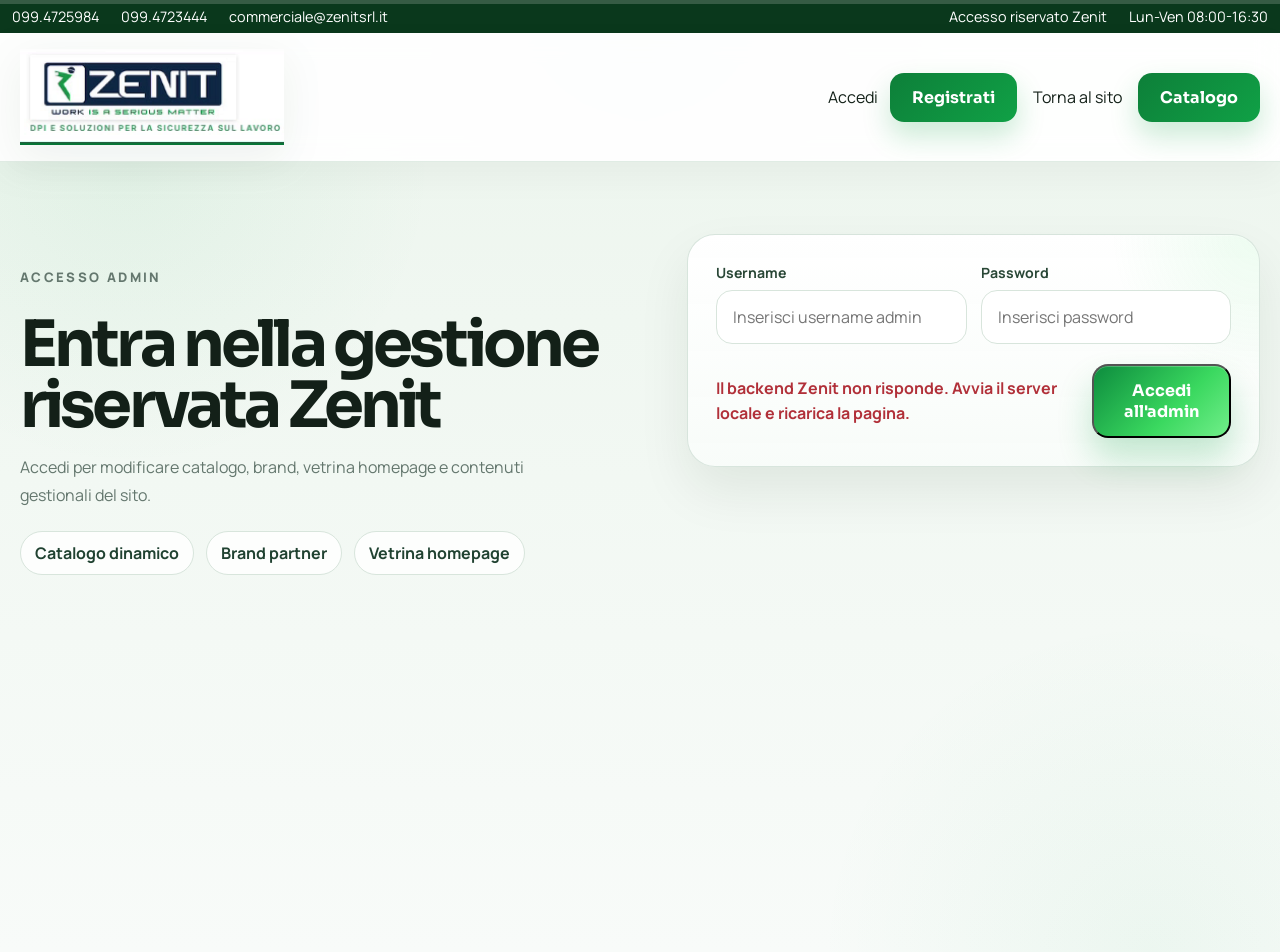
==== admin-login.html @ 6a994229 "Revert "Migliora esperienza mobile e responsive su smartphone"" ====
<!DOCTYPE html>
<html lang="it">
  <head>
    <meta charset="UTF-8" />
    <meta name="viewport" content="width=device-width, initial-scale=1.0" />
    <title>Accesso Admin | Zenit Srl</title>
    <meta
      name="description"
      content="Area di accesso admin Zenit Srl per la gestione di catalogo, brand e vetrina homepage."
    />
    <link rel="preconnect" href="https://fonts.googleapis.com" />
    <link rel="preconnect" href="https://fonts.gstatic.com" crossorigin />
    <link
      href="https://fonts.googleapis.com/css2?family=Manrope:wght@400;500;600;700;800&family=Sora:wght@500;600;700;800&display=swap"
      rel="stylesheet"
    />
    <link rel="stylesheet" href="styles.css?v=20260417-adminfix" />
  </head>
  <body data-page="admin-login">
    <div class="scroll-progress" aria-hidden="true">
      <span id="scroll-progress-bar"></span>
    </div>

    <div class="top-strip">
      <div class="top-strip__inner">
        <div class="top-strip__group">
          <span>099.4725984</span>
          <span>099.4723444</span>
          <span>commerciale@zenitsrl.it</span>
        </div>
        <div class="top-strip__group">
          <span>Accesso riservato Zenit</span>
          <span>Lun-Ven 08:00-16:30</span>
        </div>
      </div>
    </div>

    <header class="main-header">
      <div class="container header-row">
        <a class="logo-block" href="index.html#top" aria-label="Zenit Srl">
          <img class="logo-image" src="zenit-logo-crop.png" alt="Logo Zenit Srl" />
        </a>

        <div class="header-cta">
          <div class="user-session" id="user-session"></div>
          <a href="index.html">Torna al sito</a>
          <a class="register-button" href="catalogo.html">Catalogo</a>
        </div>
      </div>
    </header>

    <main class="admin-login-page">
      <section class="admin-login-page__hero reveal admin-login-panel" id="admin-login">
        <div class="container admin-login-page__inner">
          <div class="admin-login-page__copy">
            <p class="section-kicker">Accesso admin</p>
            <h1>Entra nella gestione riservata Zenit</h1>
            <p>
              Accedi per modificare catalogo, brand, vetrina homepage e contenuti gestionali del sito.
            </p>
            <div class="admin-login-page__badges">
              <span>Catalogo dinamico</span>
              <span>Brand partner</span>
              <span>Vetrina homepage</span>
            </div>
          </div>

          <div class="admin-login-card admin-login-card--page">
            <form class="admin-login-form" id="admin-login-form" autocomplete="off">
              <div class="form-field">
                <label for="admin-username">Username</label>
                <input
                  id="admin-username"
                  name="username"
                  type="text"
                  required
                  placeholder="Inserisci username admin"
                  autocomplete="off"
                  autocapitalize="none"
                  autocorrect="off"
                  spellcheck="false"
                />
              </div>
              <div class="form-field">
                <label for="admin-password">Password</label>
                <input
                  id="admin-password"
                  name="password"
                  type="password"
                  required
                  placeholder="Inserisci password"
                  autocomplete="new-password"
                />
              </div>
              <div class="admin-login-form__footer">
                <p id="admin-login-message">Inserisci le credenziali admin per aprire la dashboard riservata di catalogo, brand e vetrina.</p>
                <button class="primary-button" type="submit">Accedi all'admin</button>
              </div>
            </form>
          </div>
        </div>
      </section>

      <section class="admin-protected" id="admin-protected" hidden>
        <div class="container">
          <div class="section-head section-head--admin">
            <div>
              <p class="section-kicker">Admin</p>
              <h2>Dashboard gestione catalogo</h2>
              <p>Da qui puoi aggiungere prodotti, brand partner e monitorare gli ordini del sito Zenit.</p>
            </div>
            <button class="ghost-button" id="admin-logout" type="button">Esci</button>
          </div>

          <div class="admin-grid">
            <div class="admin-column">
              <form class="admin-form" id="admin-form">
                <div class="form-field">
                  <label for="admin-name">Nome prodotto</label>
                  <input id="admin-name" name="name" type="text" required placeholder="Imbracatura anticaduta X-Pro" />
                </div>
                <div class="form-field">
                  <label for="admin-category">Categoria</label>
                  <input id="admin-category" name="category" type="text" required placeholder="Anticaduta" />
                </div>
                <div class="form-field">
                  <label for="admin-brand">Brand</label>
                  <input id="admin-brand" name="brand" type="text" required placeholder="IRUDEK" />
                </div>
                <div class="form-field">
                  <label for="admin-subtitle">Sottotitolo</label>
                  <input id="admin-subtitle" name="subtitle" type="text" placeholder="Imbracatura professionale" />
                </div>
                <div class="form-field">
                  <label for="admin-price">Prezzo (&euro;)</label>
                  <input id="admin-price" name="price" type="number" min="0" step="0.01" required placeholder="129" />
                </div>
                <div class="form-field">
                  <label for="admin-tags">Tag</label>
                  <input id="admin-tags" name="tags" type="text" placeholder="EN 361, TOP, ATEX" />
                </div>
                <div class="form-field full-span">
                  <label for="admin-description">Descrizione</label>
                  <textarea id="admin-description" name="description" placeholder="Caratteristiche, certificazioni, note tecniche"></textarea>
                </div>
                <div class="form-field full-span">
                  <label for="admin-image">URL immagine</label>
                  <input id="admin-image" name="image" type="url" placeholder="https://..." />
                </div>
                <div class="form-field full-span">
                  <label for="admin-image-file">Oppure carica immagine</label>
                  <input id="admin-image-file" name="imageFile" type="file" accept="image/*" />
                </div>
                <label class="admin-checkbox full-span" for="admin-showcase">
                  <input id="admin-showcase" name="showcase" type="checkbox" checked />
                  <span>Mostra questo prodotto nella vetrina della homepage</span>
                </label>
                <div class="admin-form__footer full-span">
                  <p>I prodotti vengono salvati nel database del sito e restano disponibili anche dopo il riavvio.</p>
                  <button class="primary-button" type="submit">Aggiungi prodotto</button>
                </div>
              </form>

              <div class="admin-list-card">
                <div class="admin-list-card__head">
                  <h3>Prodotti inseriti</h3>
                  <span id="admin-product-count">0 prodotti</span>
                </div>
                <div class="admin-product-list" id="admin-product-list"></div>
              </div>
            </div>

            <div class="admin-column">
              <form class="admin-form admin-form--brand" id="brand-form">
                <div class="form-field">
                  <label for="brand-name">Nome brand</label>
                  <input id="brand-name" name="brandName" type="text" required placeholder="IRUDEK" />
                </div>
                <div class="form-field">
                  <label for="brand-label">Descrizione breve</label>
                  <input id="brand-label" name="brandLabel" type="text" placeholder="Anticaduta professionale" />
                </div>
                <div class="form-field full-span">
                  <label for="brand-website">Sito ufficiale brand</label>
                  <input id="brand-website" name="brandWebsite" type="url" placeholder="https://www.brand.com" />
                </div>
                <div class="form-field full-span">
                  <label for="brand-notes">Note conoscitive per Carlo 2.0</label>
                  <textarea
                    id="brand-notes"
                    name="brandNotes"
                    placeholder="Inserisci qui informazioni importanti: specializzazione, categorie forti, certificazioni, settori serviti..."
                  ></textarea>
                </div>
                <div class="form-field full-span">
                  <label for="brand-logo">URL logo brand</label>
                  <input id="brand-logo" name="brandLogo" type="url" placeholder="https://..." />
                </div>
                <div class="form-field full-span">
                  <label for="brand-logo-file">Oppure carica logo brand</label>
                  <input id="brand-logo-file" name="brandLogoFile" type="file" accept="image/*" />
                </div>
                <div class="admin-form__footer full-span">
                  <p>I brand aggiunti qui scorrono nella fascia partner del sito e arricchiscono la conoscenza di Carlo 2.0.</p>
                  <button class="primary-button" type="submit">Aggiungi brand</button>
                </div>
              </form>

              <div class="admin-list-card">
                <div class="admin-list-card__head">
                  <h3>Brand inseriti</h3>
                  <span id="brand-count">0 brand</span>
                </div>
                <div class="admin-brand-list" id="admin-brand-list"></div>
              </div>
            </div>
          </div>

          <div class="admin-orders-panel reveal">
            <div class="admin-list-card">
              <div class="admin-list-card__head">
                <h3>Ordini registrati</h3>
                <span id="admin-orders-count">0 ordini</span>
              </div>
              <div class="admin-orders-list" id="admin-orders-list"></div>
            </div>
          </div>
        </div>
      </section>
    </main>

    <div class="backdrop" id="backdrop" hidden></div>
    <script src="app.js?v=20260417-adminfix"></script>
  </body>
</html>
---- styles.css ----
:root {
  --green-900: #062813;
  --green-800: #0a381c;
  --green-700: #0d7f39;
  --green-600: #10a146;
  --green-500: #4be36b;
  --text: #132018;
  --muted: #7e8c84;
  --line: #dce7df;
  --bg: #f6f8f6;
  --panel: #ffffff;
  --shadow: 0 18px 42px rgba(8, 40, 19, 0.08);
  --container: 1250px;
  --radius-xl: 34px;
  --radius-lg: 24px;
  --radius-md: 18px;
}

*,
*::before,
*::after {
  box-sizing: border-box;
}

html {
  scroll-behavior: smooth;
}

body {
  margin: 0;
  font-family: "Manrope", sans-serif;
  color: var(--text);
  background:
    radial-gradient(circle at top center, rgba(14, 161, 70, 0.05), transparent 28%),
    #f7f8f7;
  overflow-x: hidden;
}

h1,
h2,
h3,
h4,
.nav-trigger,
.register-button,
.primary-button,
.secondary-button,
.outline-button {
  font-family: "Sora", sans-serif;
}

a {
  text-decoration: none;
  color: inherit;
}

button,
input,
textarea {
  font: inherit;
}

img {
  max-width: 100%;
  display: block;
}

.container {
  width: min(calc(100% - 40px), var(--container));
  margin: 0 auto;
}

.top-strip {
  background: var(--green-800);
  color: #fff;
  font-size: 0.9rem;
}

.top-strip__inner,
.top-strip__group,
.header-row,
.header-cta,
.catalog-nav__inner,
.hero-actions,
.cert-pill-row,
.stats-band__inner,
.section-head,
.filters,
.quote-benefits,
.quote-panel__inner,
.quote-form__footer,
.footer-grid,
.cart-drawer__header,
.cart-summary {
  display: flex;
  align-items: center;
}

.top-strip__inner {
  justify-content: space-between;
  width: min(calc(100% - 24px), 100%);
  margin: 0 auto;
  padding: 7px 0;
}

.top-strip__group {
  gap: 22px;
  flex-wrap: wrap;
}

.main-header {
  position: sticky;
  top: 0;
  z-index: 20;
  background: rgba(255, 255, 255, 0.96);
  backdrop-filter: blur(12px);
  border-bottom: 1px solid #eef3ef;
  transition:
    background 220ms ease,
    box-shadow 220ms ease,
    border-color 220ms ease,
    transform 220ms ease;
}

.main-header.is-condensed {
  background: rgba(255, 255, 255, 0.9);
  border-bottom-color: rgba(211, 225, 216, 0.92);
  box-shadow: 0 20px 46px rgba(3, 28, 12, 0.08);
}

.header-row {
  justify-content: space-between;
  gap: 24px;
  padding: 14px 0;
}

.logo-block {
  min-width: 250px;
  display: flex;
  align-items: center;
}

.logo-image {
  width: 250px;
  height: auto;
  object-fit: contain;
  filter: drop-shadow(0 10px 18px rgba(6, 40, 19, 0.08));
}

.search-shell {
  flex: 1;
  display: flex;
  align-items: center;
  gap: 12px;
  min-width: 240px;
  padding: 0 16px;
  height: 56px;
  border: 1px solid #dfe9e2;
  border-radius: 18px;
  background: #fff;
  box-shadow: 0 10px 22px rgba(0, 0, 0, 0.045);
  transition:
    border-color 180ms ease,
    box-shadow 180ms ease,
    transform 180ms ease;
}

.search-shell:focus-within {
  border-color: rgba(16, 161, 70, 0.34);
  box-shadow:
    0 14px 28px rgba(0, 0, 0, 0.06),
    0 0 0 4px rgba(16, 161, 70, 0.08);
  transform: translateY(-1px);
}

.search-shell input {
  width: 100%;
  border: 0;
  outline: 0;
  background: transparent;
}

.search-icon {
  color: #8da294;
  font-size: 1.35rem;
}

.header-cta {
  gap: 16px;
}

.user-session {
  display: flex;
  align-items: center;
  gap: 12px;
  flex-wrap: wrap;
}

.user-session__badge {
  display: inline-flex;
  align-items: center;
  padding: 10px 14px;
  border-radius: 999px;
  background: #eef6ef;
  color: #18432d;
  font-weight: 700;
  line-height: 1;
}

.icon-cart {
  position: relative;
  border: 0;
  background: transparent;
  cursor: pointer;
  font-size: 1.4rem;
}

.icon-cart span {
  position: absolute;
  top: -8px;
  right: -12px;
  min-width: 22px;
  padding: 2px 6px;
  border-radius: 999px;
  background: var(--green-700);
  color: #fff;
  font-size: 0.72rem;
}

.register-button,
.primary-button,
.secondary-button,
.outline-button {
  display: inline-flex;
  align-items: center;
  justify-content: center;
  border-radius: 14px;
  padding: 14px 22px;
  font-weight: 700;
  transition:
    transform 180ms ease,
    box-shadow 180ms ease,
    background 180ms ease;
}

.register-button,
.primary-button {
  background: linear-gradient(135deg, var(--green-700), var(--green-600));
  color: #fff;
  box-shadow: 0 14px 28px rgba(16, 161, 70, 0.22);
}

.register-button:hover,
.primary-button:hover,
.outline-button:hover,
.secondary-button:hover {
  transform: translateY(-2px);
}

.secondary-button,
.outline-button {
  border: 1px solid rgba(255, 255, 255, 0.28);
  color: #fff;
  background: transparent;
}

.outline-button {
  color: var(--green-700);
  border-color: var(--green-700);
  background: #fff;
}

.large {
  padding-inline: 46px;
}

.catalog-nav {
  background:
    linear-gradient(90deg, rgba(10, 127, 57, 0.96), rgba(11, 154, 67, 0.94)),
    var(--green-700);
  color: #fff;
  position: relative;
  z-index: 18;
  box-shadow: inset 0 1px 0 rgba(255, 255, 255, 0.08);
}

.catalog-nav::before {
  content: "";
  position: absolute;
  inset: 0;
  background:
    linear-gradient(90deg, transparent, rgba(255, 255, 255, 0.08), transparent);
  opacity: 0.75;
  pointer-events: none;
}

.catalog-nav__inner {
  gap: 28px;
  justify-content: flex-start;
  overflow: visible;
  white-space: nowrap;
  padding: 14px 0;
  font-weight: 700;
  position: relative;
}

.nav-item {
  position: relative;
  display: flex;
  align-items: center;
  padding: 4px 0;
}

.nav-trigger {
  border: 0;
  background: transparent;
  color: #fff;
  font: inherit;
  font-weight: 700;
  cursor: pointer;
  padding: 10px 0;
  display: inline-flex;
  align-items: center;
  gap: 8px;
  transition:
    color 180ms ease,
    transform 180ms ease,
    text-shadow 180ms ease;
}

.nav-item:hover .nav-trigger,
.nav-item.is-open .nav-trigger {
  color: #dfffe7;
  transform: translateY(-1px);
  text-shadow: 0 0 18px rgba(190, 255, 209, 0.24);
}

.nav-trigger::after {
  content: "▾";
  font-size: 0.78rem;
  opacity: 0.7;
}

.nav-trigger--link::after,
.nav-item--simple .nav-trigger::after {
  display: none;
}

.nav-dropdown {
  position: absolute;
  top: calc(100% + 18px);
  left: 0;
  min-width: 430px;
  padding: 18px;
  border: 1px solid rgba(209, 228, 215, 0.9);
  border-radius: 24px;
  background: rgba(255, 255, 255, 0.98);
  box-shadow:
    0 24px 60px rgba(7, 31, 16, 0.16),
    0 0 0 1px rgba(255, 255, 255, 0.6) inset;
  backdrop-filter: blur(18px);
  opacity: 0;
  visibility: hidden;
  transform: translateY(12px) scale(0.98);
  transform-origin: top left;
  transition:
    opacity 220ms ease,
    transform 220ms ease,
    visibility 220ms ease;
  white-space: normal;
  pointer-events: none;
}

.nav-item:hover .nav-dropdown,
.nav-item.is-open .nav-dropdown {
  opacity: 1;
  visibility: visible;
  transform: translateY(0) scale(1);
  pointer-events: auto;
}

.nav-dropdown__grid {
  display: grid;
  grid-template-columns: repeat(2, minmax(0, 1fr));
  gap: 16px;
}

.nav-dropdown__grid--wide {
  grid-template-columns: repeat(3, minmax(0, 1fr));
}

.nav-dropdown article {
  padding: 14px;
  border: 1px solid #e2ece5;
  border-radius: 18px;
  background: linear-gradient(180deg, #ffffff, #f7fbf8);
  transition:
    transform 180ms ease,
    box-shadow 180ms ease,
    border-color 180ms ease;
}

.nav-dropdown article:hover {
  transform: translateY(-4px);
  border-color: rgba(13, 127, 57, 0.22);
  box-shadow: 0 18px 32px rgba(6, 40, 19, 0.08);
}

.nav-dropdown span {
  display: inline-block;
  margin-bottom: 10px;
  color: #0d7f39;
  text-transform: uppercase;
  letter-spacing: 0.14em;
  font-size: 0.72rem;
  font-weight: 800;
}

.nav-dropdown a {
  display: block;
  padding: 9px 0;
  color: #1f3829;
  font-weight: 600;
  transition: transform 180ms ease, color 180ms ease;
}

.nav-dropdown a:hover {
  transform: translateX(4px);
  color: #0d7f39;
}

.hero {
  position: relative;
  overflow: hidden;
  --pointer-x: 50%;
  --pointer-y: 35%;
  background:
    linear-gradient(90deg, rgba(4, 22, 10, 0.9), rgba(4, 22, 10, 0.52)),
    url("https://static.wixstatic.com/media/84c0c7_44b4b62ca17f4fc0bf977a86465bf1f2~mv2.jpg/v1/fill/w_1899,h_780,al_c,q_85,enc_avif,quality_auto/84c0c7_44b4b62ca17f4fc0bf977a86465bf1f2~mv2.jpg")
      center/cover;
  color: #fff;
}

.hero::before {
  content: "";
  position: absolute;
  inset: 0;
  background:
    radial-gradient(circle at var(--pointer-x) var(--pointer-y), rgba(89, 255, 145, 0.22), transparent 22%),
    linear-gradient(120deg, rgba(255, 255, 255, 0.05), transparent 28%, rgba(255, 255, 255, 0.02) 42%, transparent 55%);
  mix-blend-mode: screen;
  pointer-events: none;
}

.hero::after {
  animation: ambientPulse 10s ease-in-out infinite;
}

.hero::after,
.dark-story::after,
.sectors::after {
  content: "";
  position: absolute;
  inset: auto -10% -35% auto;
  width: 420px;
  height: 420px;
  border-radius: 50%;
  background: radial-gradient(circle, rgba(75, 227, 107, 0.18), transparent 62%);
  pointer-events: none;
}

.hero__inner {
  min-height: 700px;
  display: grid;
  grid-template-columns: 1.1fr 0.9fr;
  gap: 40px;
  align-items: center;
  position: relative;
  z-index: 1;
}

.pill,
.section-kicker {
  display: inline-flex;
  align-items: center;
  gap: 10px;
  color: #74ef8f;
  text-transform: uppercase;
  letter-spacing: 0.18em;
  font-size: 0.82rem;
  font-weight: 800;
}

.pill {
  padding: 10px 18px;
  border: 1px solid rgba(102, 255, 153, 0.4);
  border-radius: 999px;
  background: rgba(17, 128, 52, 0.22);
}

.hero-copy h1,
.dark-story__copy h2,
.section-head h2,
.sectors-head h2,
.quote-panel h2,
.cart-drawer h2 {
  margin: 18px 0 0;
  line-height: 0.95;
  font-size: clamp(2.7rem, 6vw, 5.4rem);
  font-weight: 800;
}

.hero-copy h1 span,
.dark-story__copy h2 span {
  color: var(--green-500);
}

.hero-copy p,
.dark-story__copy p,
.sectors-head p,
.site-footer p {
  color: rgba(255, 255, 255, 0.76);
  max-width: 62ch;
  line-height: 1.8;
}

.hero-actions {
  gap: 14px;
  margin-top: 28px;
}

.cert-pill-row {
  gap: 10px;
  flex-wrap: wrap;
  margin-top: 34px;
}

.cert-pill-row span {
  padding: 10px 14px;
  border-radius: 999px;
  border: 1px solid rgba(255, 255, 255, 0.16);
  background: rgba(255, 255, 255, 0.08);
  font-size: 0.84rem;
}

.hero-showcase {
  display: flex;
  flex-direction: column;
  align-items: center;
  justify-content: center;
  position: relative;
  min-height: 420px;
  gap: 18px;
}

.hero-orbit {
  display: flex;
  align-items: center;
  justify-content: center;
  flex-wrap: wrap;
  gap: 12px;
  width: min(100%, 430px);
  pointer-events: none;
}

.hero-orbit span {
  padding: 12px 16px;
  border: 1px solid rgba(255, 255, 255, 0.12);
  border-radius: 999px;
  background: rgba(255, 255, 255, 0.08);
  color: rgba(241, 255, 244, 0.92);
  box-shadow:
    inset 0 1px 0 rgba(255, 255, 255, 0.08),
    0 14px 34px rgba(0, 0, 0, 0.16);
  backdrop-filter: blur(14px);
  font-size: 0.84rem;
  font-weight: 700;
  letter-spacing: 0.04em;
}

.hero-orbit span:nth-child(1) {
  animation: orbitFloat 7s ease-in-out infinite;
}

.hero-orbit span:nth-child(2) {
  animation: orbitFloat 8.5s ease-in-out infinite 0.8s;
}

.hero-orbit span:nth-child(3) {
  animation: orbitFloat 7.8s ease-in-out infinite 1.2s;
}

.highlight-card {
  width: min(100%, 360px);
  padding: 18px;
  border-radius: 34px;
  background: rgba(255, 255, 255, 0.94);
  box-shadow: 0 0 80px rgba(61, 255, 126, 0.22);
  animation: floatCard 6.8s ease-in-out infinite;
  transform-style: preserve-3d;
  will-change: transform;
  position: relative;
  overflow: hidden;
  z-index: 1;
}

.highlight-card::before {
  content: "";
  position: absolute;
  inset: -30% auto auto -18%;
  width: 180px;
  height: 180px;
  border-radius: 50%;
  background: radial-gradient(circle, rgba(75, 227, 107, 0.18), transparent 68%);
  pointer-events: none;
}

.highlight-card__placeholder {
  min-height: 360px;
  display: grid;
  place-items: center;
  align-content: center;
  gap: 10px;
  border-radius: 28px;
  background:
    radial-gradient(circle at top, rgba(75, 227, 107, 0.24), transparent 36%),
    linear-gradient(180deg, #f7fbf8, #edf7ef);
  color: #0d7f39;
  position: relative;
  overflow: hidden;
}

.highlight-card__placeholder::after {
  content: "";
  position: absolute;
  inset: -20%;
  background: linear-gradient(115deg, transparent 35%, rgba(255, 255, 255, 0.45) 50%, transparent 65%);
  transform: translateX(-55%) rotate(14deg);
  animation: shineSweep 5.4s ease-in-out infinite;
}

.highlight-card__placeholder strong {
  font-size: 6rem;
  line-height: 1;
}

.highlight-card__placeholder span {
  text-transform: uppercase;
  letter-spacing: 0.18em;
  font-size: 0.76rem;
  font-weight: 800;
  color: #6a8f75;
}

.badge {
  display: inline-block;
  padding: 8px 16px;
  border-radius: 999px;
  background: linear-gradient(135deg, #12ab4c, #4fe06e);
  color: #fff;
  text-transform: uppercase;
  font-size: 0.76rem;
  font-weight: 800;
}

.highlight-card__footer {
  padding-top: 8px;
}

.highlight-card__footer span {
  display: block;
  color: #61b870;
  text-transform: uppercase;
  letter-spacing: 0.18em;
  font-size: 0.74rem;
  font-weight: 800;
}

.highlight-card__footer strong {
  display: block;
  margin-top: 8px;
  color: #183223;
}

.stats-band {
  background: #081f10;
  color: #c6f6d1;
}

.stats-band__inner {
  justify-content: space-between;
  gap: 14px;
  padding: 18px 0;
}

.stats-band__inner article {
  flex: 1;
  padding: 16px 20px;
  border-left: 1px solid rgba(255, 255, 255, 0.08);
}

.stats-band__inner strong,
.dark-story__stats strong {
  display: block;
  font-size: 2.2rem;
  font-weight: 800;
}

.stats-band__inner span,
.dark-story__stats span {
  color: rgba(198, 246, 209, 0.72);
}

.dark-story,
.sectors {
  position: relative;
  overflow: hidden;
  background:
    radial-gradient(circle at right center, rgba(75, 227, 107, 0.08), transparent 22%),
    linear-gradient(180deg, #062813, #041d0d);
  color: #fff;
}

.dark-story::before {
  content: "";
  position: absolute;
  inset: 0;
  background:
    linear-gradient(115deg, rgba(255, 255, 255, 0.02), transparent 36%),
    radial-gradient(circle at 12% 18%, rgba(76, 227, 107, 0.12), transparent 18%),
    radial-gradient(circle at 80% 72%, rgba(76, 227, 107, 0.08), transparent 24%);
  pointer-events: none;
}

.dark-story__inner {
  display: grid;
  grid-template-columns: minmax(0, 0.96fr) minmax(0, 1.04fr);
  gap: 72px;
  padding: 104px 0;
  align-items: start;
}

.dark-story__copy {
  position: relative;
  z-index: 1;
}

.dark-story__copy::after {
  content: "";
  position: absolute;
  top: -26px;
  left: -34px;
  width: 90px;
  height: 90px;
  border-radius: 24px;
  border: 1px solid rgba(125, 243, 159, 0.16);
  background: linear-gradient(180deg, rgba(125, 243, 159, 0.1), rgba(125, 243, 159, 0.02));
  box-shadow: 0 0 46px rgba(75, 227, 107, 0.1);
  filter: blur(1px);
  pointer-events: none;
}

.story-badge {
  display: inline-flex;
  align-items: center;
  padding: 12px 18px;
  margin-top: 18px;
  border: 1px solid rgba(125, 243, 159, 0.24);
  border-radius: 999px;
  background: linear-gradient(180deg, rgba(255, 255, 255, 0.08), rgba(255, 255, 255, 0.03));
  box-shadow:
    inset 0 1px 0 rgba(255, 255, 255, 0.08),
    0 0 30px rgba(75, 227, 107, 0.08);
  color: #bdf6c9;
  letter-spacing: 0.08em;
  text-transform: uppercase;
  font-size: 0.76rem;
  font-weight: 800;
}

.dark-story__copy h2 {
  max-width: 10.5ch;
  text-shadow: 0 12px 38px rgba(0, 0, 0, 0.24);
  font-size: clamp(2.9rem, 4.8vw, 5rem);
  line-height: 0.93;
  letter-spacing: -0.05em;
}

.dark-story__copy p {
  max-width: 28ch;
  font-size: 1.1rem;
  color: rgba(235, 255, 240, 0.82);
  line-height: 1.78;
}

.contact-mini {
  display: grid;
  gap: 12px;
  margin-top: 30px;
  max-width: 560px;
}

.contact-mini span {
  width: fit-content;
  max-width: 100%;
  padding: 15px 18px;
  border: 1px solid rgba(124, 240, 157, 0.14);
  border-radius: 18px;
  background: linear-gradient(180deg, rgba(255, 255, 255, 0.07), rgba(255, 255, 255, 0.03));
  color: rgba(255, 255, 255, 0.82);
  box-shadow: inset 0 1px 0 rgba(255, 255, 255, 0.06);
}

.story-trust-rail {
  display: grid;
  grid-template-columns: repeat(3, minmax(0, 1fr));
  gap: 16px;
  margin-top: 30px;
}

.story-trust-rail article {
  padding: 20px 18px;
  border: 1px solid rgba(124, 240, 157, 0.16);
  border-radius: 20px;
  background: linear-gradient(180deg, rgba(255, 255, 255, 0.08), rgba(255, 255, 255, 0.03));
  box-shadow:
    inset 0 1px 0 rgba(255, 255, 255, 0.06),
    0 18px 34px rgba(0, 0, 0, 0.12);
}

.story-trust-rail strong {
  display: block;
  font-family: "Sora", sans-serif;
  font-size: 1.5rem;
  color: #dffff0;
  letter-spacing: -0.04em;
}

.story-trust-rail span {
  display: block;
  margin-top: 8px;
  color: rgba(232, 249, 236, 0.78);
  font-size: 0.83rem;
  text-transform: uppercase;
  letter-spacing: 0.12em;
  line-height: 1.45;
}

.dark-story__stats {
  position: relative;
  z-index: 1;
  display: grid;
  grid-template-columns: repeat(2, minmax(0, 1fr));
  gap: 18px;
  align-items: stretch;
}

.dark-story__stats article,
.sectors-grid article {
  min-height: 236px;
  padding: 24px;
  border: 1px solid rgba(106, 234, 145, 0.14);
  border-radius: 22px;
  background: linear-gradient(180deg, rgba(255, 255, 255, 0.04), rgba(255, 255, 255, 0.02));
  box-shadow:
    inset 0 0 24px rgba(75, 227, 107, 0.08),
    0 0 24px rgba(75, 227, 107, 0.08);
}

.story-stat-card {
  position: relative;
  display: flex;
  flex-direction: column;
  overflow: hidden;
  isolation: isolate;
  backdrop-filter: blur(10px);
  transition:
    transform 260ms ease,
    box-shadow 260ms ease,
    border-color 260ms ease;
  transform-style: preserve-3d;
  will-change: transform;
}

.story-stat-card::before {
  content: "";
  position: absolute;
  inset: 0;
  background:
    linear-gradient(140deg, rgba(125, 243, 159, 0.16), transparent 28%),
    radial-gradient(circle at top right, rgba(125, 243, 159, 0.14), transparent 22%);
  opacity: 0.8;
  z-index: -1;
}

.story-stat-card::after {
  content: "";
  position: absolute;
  inset: auto -20% -46% auto;
  width: 180px;
  height: 180px;
  border-radius: 50%;
  background: radial-gradient(circle, rgba(75, 227, 107, 0.22), transparent 62%);
  opacity: 0.6;
  z-index: -1;
  transition: transform 320ms ease, opacity 320ms ease;
}

.story-stat-card:nth-child(2)::before {
  background:
    linear-gradient(140deg, rgba(83, 200, 255, 0.14), transparent 28%),
    radial-gradient(circle at top right, rgba(83, 200, 255, 0.12), transparent 22%);
}

.story-stat-card:nth-child(3)::before {
  background:
    linear-gradient(140deg, rgba(255, 193, 88, 0.14), transparent 28%),
    radial-gradient(circle at top right, rgba(255, 193, 88, 0.12), transparent 22%);
}

.story-stat-card:nth-child(4)::before {
  background:
    linear-gradient(140deg, rgba(180, 122, 255, 0.14), transparent 28%),
    radial-gradient(circle at top right, rgba(180, 122, 255, 0.12), transparent 22%);
}

.story-stat-card:hover {
  transform: translateY(-10px) scale(1.02);
  border-color: rgba(125, 243, 159, 0.34);
  box-shadow:
    inset 0 0 24px rgba(75, 227, 107, 0.12),
    0 18px 44px rgba(0, 0, 0, 0.24),
    0 0 34px rgba(75, 227, 107, 0.12);
}

.story-stat-card:hover::after {
  transform: scale(1.18);
  opacity: 0.9;
}

.story-stat-card strong {
  font-size: clamp(3rem, 4vw, 4.2rem);
  line-height: 0.9;
  letter-spacing: -0.04em;
  color: #d9ffe2;
  text-shadow: 0 8px 28px rgba(75, 227, 107, 0.18);
  margin-bottom: 2px;
}

.story-stat-card span {
  display: block;
  margin-top: 10px;
  max-width: 17ch;
  color: rgba(218, 246, 224, 0.78);
  font-size: 0.78rem;
  line-height: 1.45;
  text-transform: uppercase;
  letter-spacing: 0.14em;
  font-weight: 700;
}

.story-stat-card p {
  margin: 12px 0 0;
  max-width: 25ch;
  color: rgba(232, 249, 236, 0.72);
  line-height: 1.6;
  font-size: 0.9rem;
  min-height: 82px;
}

.story-scroll {
  position: relative;
  margin-top: auto;
  margin-inline: -6px;
  padding: 10px 6px 4px;
  overflow: hidden;
  mask-image: linear-gradient(90deg, transparent, #000 10%, #000 90%, transparent);
}

.story-scroll__track {
  display: flex;
  align-items: center;
  gap: 10px;
  width: max-content;
  animation: storyMarquee 20s linear infinite;
}

.story-stat-card--experience .story-scroll__track {
  animation-duration: 19s;
}

.story-stat-card--certs .story-scroll__track {
  animation-duration: 17s;
}

.story-stat-card--sectors .story-scroll__track {
  animation-duration: 21s;
}

.story-stat-card--families .story-scroll__track {
  animation-duration: 18s;
}

.story-scroll em {
  font-style: normal;
  white-space: nowrap;
  padding: 8px 11px;
  border: 1px solid rgba(255, 255, 255, 0.08);
  border-radius: 999px;
  background: rgba(255, 255, 255, 0.06);
  color: rgba(236, 252, 240, 0.86);
  font-size: 0.74rem;
  font-weight: 700;
  letter-spacing: 0.04em;
  box-shadow: inset 0 1px 0 rgba(255, 255, 255, 0.06);
}

.scroll-progress {
  position: fixed;
  top: 0;
  left: 0;
  width: 100%;
  height: 4px;
  z-index: 40;
  background: rgba(255, 255, 255, 0.18);
  pointer-events: none;
}

.scroll-progress span {
  display: block;
  width: 0;
  height: 100%;
  background: linear-gradient(90deg, #3fe268, #98ffba);
  box-shadow: 0 0 18px rgba(75, 227, 107, 0.5);
  transition: width 120ms linear;
}

@keyframes orbitFloat {
  0%,
  100% {
    transform: translateY(0) translateX(0);
  }
  50% {
    transform: translateY(-10px) translateX(4px);
  }
}

@keyframes ambientPulse {
  0%,
  100% {
    transform: scale(1);
    opacity: 1;
  }
  50% {
    transform: scale(1.06);
    opacity: 0.84;
  }
}

.areas,
.featured,
.quote-panel,
.site-footer {
  padding: 86px 0;
}

.areas,
.featured,
.quote-panel {
  background: var(--bg);
}

.section-head {
  justify-content: space-between;
  gap: 24px;
  margin-bottom: 34px;
}

.section-head h2,
.sectors-head h2,
.quote-panel h2 {
  color: #102317;
  font-size: clamp(2.2rem, 5vw, 4rem);
}

.section-head--stacked {
  align-items: start;
}

.section-head p,
.quote-panel__copy p {
  color: #7f8d85;
  line-height: 1.8;
}

.love-grid,
.method-strip {
  padding: 82px 0;
  background:
    radial-gradient(circle at top left, rgba(14, 161, 70, 0.06), transparent 26%),
    linear-gradient(180deg, #f7faf7, #eef6ef);
}

.love-grid__cards,
.method-strip__inner {
  display: grid;
  gap: 18px;
}

.love-grid__cards {
  grid-template-columns: repeat(3, minmax(0, 1fr));
}

.love-card,
.method-strip__inner article {
  position: relative;
  overflow: hidden;
  padding: 28px;
  border: 1px solid #d9e7dd;
  border-radius: 28px;
  background: rgba(255, 255, 255, 0.94);
  box-shadow: var(--shadow);
  transform-style: preserve-3d;
  will-change: transform;
  transition:
    transform 260ms ease,
    box-shadow 260ms ease,
    border-color 260ms ease;
}

.love-card::before,
.method-strip__inner article::before {
  content: "";
  position: absolute;
  inset: auto -14% -32% auto;
  width: 200px;
  height: 200px;
  border-radius: 50%;
  background: radial-gradient(circle, rgba(75, 227, 107, 0.14), transparent 66%);
  pointer-events: none;
}

.love-card span {
  display: inline-flex;
  margin-bottom: 18px;
  font-size: 0.92rem;
  font-weight: 800;
  letter-spacing: 0.14em;
  text-transform: uppercase;
}

.love-card h3,
.method-strip__inner strong {
  margin: 0;
  font-size: 1.5rem;
  line-height: 1.2;
}

.love-card p,
.method-strip__inner p {
  margin: 14px 0 0;
  color: #74837a;
  line-height: 1.8;
}

.love-card--emerald {
  background: linear-gradient(180deg, rgba(13, 127, 57, 0.08), rgba(255, 255, 255, 0.96));
}

.love-card--emerald span {
  color: #0d7f39;
}

.love-card--ice {
  background: linear-gradient(180deg, rgba(65, 148, 255, 0.08), rgba(255, 255, 255, 0.96));
}

.love-card--ice span {
  color: #2f6dc4;
}

.love-card--amber {
  background: linear-gradient(180deg, rgba(220, 148, 25, 0.1), rgba(255, 255, 255, 0.96));
}

.love-card--amber span {
  color: #c97d09;
}

.love-card:hover,
.method-strip__inner article:hover {
  transform: translateY(-8px);
  box-shadow: 0 24px 50px rgba(8, 40, 19, 0.12);
}

.method-strip__inner {
  grid-template-columns: repeat(3, minmax(0, 1fr));
}

.method-strip__inner span {
  display: inline-block;
  margin-bottom: 12px;
  color: #0d7f39;
  text-transform: uppercase;
  letter-spacing: 0.16em;
  font-size: 0.76rem;
  font-weight: 800;
}

.areas-grid,
.product-grid,
.sectors-grid {
  display: grid;
  gap: 18px;
}

.areas-grid {
  grid-template-columns: repeat(4, minmax(0, 1fr));
}

.area-card,
.product-card {
  padding: 22px;
  border: 1px solid var(--line);
  border-radius: 22px;
  background: #fff;
  box-shadow: var(--shadow);
  transition:
    transform 220ms ease,
    box-shadow 220ms ease,
    border-color 220ms ease;
  transform-style: preserve-3d;
  will-change: transform;
}

.area-card:hover,
.product-card:hover {
  transform: translateY(-6px);
  box-shadow: 0 20px 46px rgba(8, 40, 19, 0.12);
  border-color: #bfddc8;
}

.area-card span {
  display: block;
  text-align: right;
  color: #dde4e1;
  font-size: 2rem;
  font-weight: 800;
}

.area-card h3 {
  margin: 10px 0 8px;
  font-size: 1.18rem;
}

.area-card p {
  margin: 0;
  color: #909b95;
  line-height: 1.7;
}

.area-card a {
  display: inline-block;
  margin-top: 18px;
  font-weight: 700;
}

.tone-blue { border-top: 3px solid #2b62b6; }
.tone-purple { border-top: 3px solid #9348ff; }
.tone-green { border-top: 3px solid #1eb15a; }
.tone-amber { border-top: 3px solid #dd9419; }
.tone-slate { border-top: 3px solid #596275; }
.tone-rose { border-top: 3px solid #d43a4e; }
.tone-cyan { border-top: 3px solid #25a6c8; }

.brands-strip {
  padding: 22px 0 34px;
  background: var(--bg);
}

.brands-head {
  margin-bottom: 22px;
}

.brands-marquee {
  position: relative;
  overflow: hidden;
  padding: 6px 0;
}

.brands-marquee::before,
.brands-marquee::after {
  content: "";
  position: absolute;
  top: 0;
  bottom: 0;
  width: 120px;
  z-index: 1;
  pointer-events: none;
}

.brands-marquee::before {
  left: 0;
  background: linear-gradient(90deg, var(--bg), rgba(246, 248, 246, 0));
}

.brands-marquee::after {
  right: 0;
  background: linear-gradient(270deg, var(--bg), rgba(246, 248, 246, 0));
}

.brands-track {
  overflow: hidden;
}

.brands-track__lane {
  display: flex;
  align-items: center;
  gap: 16px;
  width: max-content;
  padding: 0 20px 4px;
  animation: brandsMarquee 30s linear infinite;
}

.brand-chip {
  min-width: 260px;
  padding: 18px 18px;
  border: 1px solid var(--line);
  border-radius: 22px;
  background: rgba(255, 255, 255, 0.98);
  min-height: 110px;
  display: flex;
  align-items: center;
  justify-content: flex-start;
  gap: 16px;
}

.brand-chip__logo {
  width: 92px;
  height: 62px;
  border-radius: 16px;
  background: linear-gradient(180deg, #ffffff, #f3f8f4);
  border: 1px solid #e2ece5;
  display: flex;
  align-items: center;
  justify-content: center;
  padding: 10px;
  flex: 0 0 auto;
}

.brand-chip__logo img {
  width: 100%;
  height: 100%;
  object-fit: contain;
}

.brand-chip__copy {
  display: grid;
  gap: 8px;
}

.brand-chip {
  transition:
    transform 220ms ease,
    box-shadow 220ms ease,
    border-color 220ms ease;
}

.brand-chip:hover {
  transform: translateY(-6px);
  box-shadow: 0 18px 38px rgba(8, 40, 19, 0.12);
  border-color: #c7ddd0;
}

.brand-chip strong {
  font-size: 1.15rem;
  color: #173122;
}

.brand-chip span {
  color: #8c9691;
  font-size: 0.88rem;
  line-height: 1.55;
}

.filters {
  gap: 10px;
  flex-wrap: wrap;
  justify-content: flex-end;
}

.filters button {
  padding: 10px 14px;
  border: 1px solid var(--line);
  border-radius: 999px;
  background: #fff;
  color: #627168;
  cursor: pointer;
}

.filters button.is-active {
  background: var(--green-700);
  color: #fff;
  border-color: var(--green-700);
}

.product-grid {
  grid-template-columns: repeat(4, minmax(0, 1fr));
}

.product-card {
  display: flex;
  flex-direction: column;
  gap: 14px;
}

.product-card__image {
  position: relative;
  min-height: 210px;
  border-radius: 18px;
  background: linear-gradient(180deg, #f3fbf4, #eff6f0);
  overflow: hidden;
}

.product-card__image img {
  width: 100%;
  height: 100%;
  object-fit: contain;
  transform: scale(1);
  transition: transform 260ms ease;
}

.product-card:hover .product-card__image img {
  transform: scale(1.03);
}

.product-badge,
.product-tags span {
  display: inline-flex;
  padding: 6px 10px;
  border-radius: 999px;
  font-size: 0.7rem;
  font-weight: 800;
}

.product-badge {
  position: absolute;
  top: 12px;
  left: 12px;
  background: #69c98a;
  color: #fff;
}

.product-tags {
  position: absolute;
  top: 12px;
  right: 12px;
  display: flex;
  flex-direction: column;
  gap: 6px;
}

.product-tags span {
  background: rgba(255, 255, 255, 0.88);
  color: #94a19b;
}

.product-brand {
  color: #db7200;
  text-transform: uppercase;
  font-size: 0.75rem;
  font-weight: 800;
  letter-spacing: 0.12em;
}

.product-card h3 {
  margin: 0;
  font-size: 1.1rem;
  line-height: 1.35;
}

.product-subtitle,
.empty-state p {
  margin: 0;
  color: #98a29d;
}

.product-price {
  font-size: 1.55rem;
  font-weight: 800;
}

.product-request {
  color: var(--green-700);
  font-weight: 700;
}

.product-actions {
  display: flex;
  gap: 10px;
}

.product-actions button {
  flex: 1;
  border: 0;
  cursor: pointer;
}

.product-actions .primary-button {
  padding-block: 12px;
}

.ghost-button {
  border-radius: 14px;
  padding: 12px 16px;
  background: #eef6ef;
  color: var(--green-700);
  font-weight: 700;
}

.featured-cta {
  display: flex;
  justify-content: center;
  margin-top: 30px;
}

.catalog-hero {
  padding: 74px 0 28px;
  background:
    radial-gradient(circle at top right, rgba(75, 227, 107, 0.12), transparent 24%),
    linear-gradient(180deg, #f4faf5, #edf6ef);
}

.catalog-hero__inner {
  display: grid;
  grid-template-columns: minmax(0, 1.15fr) minmax(320px, 0.85fr);
  gap: 28px;
  align-items: stretch;
}

.catalog-hero__inner h1 {
  margin: 16px 0 0;
  color: #102317;
  font-size: clamp(2.4rem, 5vw, 4.3rem);
  line-height: 0.96;
}

.catalog-hero__inner p {
  max-width: 58ch;
  color: #6f8176;
  line-height: 1.8;
}

.catalog-hero__panel {
  padding: 28px;
  border: 1px solid #d9e8de;
  border-radius: 30px;
  background:
    radial-gradient(circle at top right, rgba(75, 227, 107, 0.12), transparent 28%),
    linear-gradient(180deg, rgba(255, 255, 255, 0.98), rgba(247, 251, 248, 0.96));
  box-shadow: var(--shadow);
  display: flex;
  flex-direction: column;
  justify-content: center;
  gap: 14px;
}

.catalog-hero__panel strong {
  font-family: "Sora", sans-serif;
  font-size: clamp(3rem, 6vw, 4.8rem);
  line-height: 1;
  color: var(--green-700);
}

.catalog-hero__panel span {
  color: #68806f;
  text-transform: uppercase;
  letter-spacing: 0.16em;
  font-size: 0.78rem;
  font-weight: 800;
}

.catalog-hero__panel .outline-button {
  margin-top: 8px;
}

.featured--catalog {
  padding-top: 34px;
}

.sectors {
  padding: 90px 0;
}

.sectors-head {
  text-align: center;
  margin-bottom: 28px;
}

.sectors-head .section-kicker,
.sectors-head p,
.quote-panel .section-kicker {
  color: #8ef1a6;
}

.sectors-grid {
  grid-template-columns: repeat(6, minmax(0, 1fr));
}

.sectors-grid article {
  min-height: 132px;
  display: flex;
  align-items: end;
  color: #fff;
  transition:
    transform 220ms ease,
    border-color 220ms ease,
    box-shadow 220ms ease;
  transform-style: preserve-3d;
  will-change: transform;
}

.sectors-grid article:hover {
  transform: translateY(-8px);
  border-color: rgba(125, 243, 159, 0.24);
  box-shadow:
    inset 0 0 24px rgba(75, 227, 107, 0.12),
    0 18px 38px rgba(0, 0, 0, 0.22);
}

.quote-panel__inner {
  justify-content: space-between;
  gap: 28px;
  padding: 38px;
  border: 1px solid #d7e5dc;
  border-radius: var(--radius-xl);
  background:
    radial-gradient(circle at top right, rgba(75, 227, 107, 0.12), transparent 28%),
    linear-gradient(180deg, #ffffff, #f7fbf8);
  box-shadow: var(--shadow);
}

.admin-panel {
  padding: 86px 0;
  background: linear-gradient(180deg, #eef6ef, #f7faf7);
}

.admin-login-panel {
  margin-bottom: 26px;
}

.admin-access-card {
  padding: 30px;
  border: 1px solid #d9e7dd;
  border-radius: 28px;
  background:
    radial-gradient(circle at top right, rgba(75, 227, 107, 0.1), transparent 24%),
    linear-gradient(180deg, rgba(255, 255, 255, 0.98), rgba(248, 252, 249, 0.96));
  box-shadow: var(--shadow);
  display: flex;
  align-items: center;
  justify-content: space-between;
  gap: 18px;
}

.admin-access-card h2 {
  margin: 10px 0 10px;
}

.admin-access-card p:last-child {
  margin: 0;
  color: #6d7e74;
}

.admin-login-page {
  min-height: calc(100vh - 110px);
  padding: 72px 0 96px;
  background: linear-gradient(180deg, #eef6ef, #f8fbf9);
}

.admin-login-page__inner {
  display: grid;
  grid-template-columns: minmax(0, 1.05fr) minmax(340px, 0.95fr);
  gap: 28px;
  align-items: start;
}

.admin-login-page__copy {
  padding: 18px 0;
}

.admin-login-page__copy h1 {
  margin: 12px 0 16px;
  font-size: clamp(2.8rem, 5vw, 5rem);
  line-height: 0.96;
}

.admin-login-page__copy p {
  max-width: 54ch;
  color: #64776e;
  line-height: 1.75;
}

.admin-login-page__badges {
  display: flex;
  flex-wrap: wrap;
  gap: 12px;
  margin-top: 22px;
}

.admin-login-page__badges span {
  padding: 10px 14px;
  border-radius: 999px;
  border: 1px solid #d8e5dc;
  background: rgba(255, 255, 255, 0.84);
  color: #204231;
  font-weight: 700;
}

.admin-login-card--page {
  padding: 30px;
}

.auth-page {
  min-height: calc(100vh - 110px);
  padding: 72px 0 96px;
  background: linear-gradient(180deg, #eef6ef, #f8fbf9);
}

.orders-page {
  min-height: calc(100vh - 110px);
  padding: 72px 0 96px;
  background: linear-gradient(180deg, #eef6ef, #f8fbf9);
}

.auth-page__inner {
  display: grid;
  grid-template-columns: minmax(0, 1.02fr) minmax(360px, 0.98fr);
  gap: 28px;
  align-items: start;
}

.orders-page__inner {
  display: grid;
  grid-template-columns: minmax(0, 0.92fr) minmax(360px, 1.08fr);
  gap: 28px;
  align-items: start;
}

.auth-page__copy {
  padding: 18px 0;
}

.orders-page__copy {
  padding: 18px 0;
}

.auth-page__copy h1 {
  margin: 12px 0 16px;
  font-size: clamp(2.8rem, 5vw, 5rem);
  line-height: 0.96;
}

.orders-page__copy h1 {
  margin: 12px 0 16px;
  font-size: clamp(2.8rem, 5vw, 5rem);
  line-height: 0.96;
}

.auth-page__copy p {
  max-width: 56ch;
  color: #64776e;
  line-height: 1.75;
}

.orders-page__copy p {
  max-width: 56ch;
  color: #64776e;
  line-height: 1.75;
}

.auth-page__badges {
  display: flex;
  flex-wrap: wrap;
  gap: 12px;
  margin-top: 22px;
}

.auth-page__badges span {
  padding: 10px 14px;
  border-radius: 999px;
  border: 1px solid #d8e5dc;
  background: rgba(255, 255, 255, 0.84);
  color: #204231;
  font-weight: 700;
}

.auth-card {
  padding: 30px;
  border: 1px solid #d8e5dc;
  border-radius: 30px;
  background:
    radial-gradient(circle at top right, rgba(75, 227, 107, 0.1), transparent 24%),
    linear-gradient(180deg, rgba(255, 255, 255, 0.98), rgba(248, 252, 249, 0.96));
  box-shadow: var(--shadow);
}

.orders-board {
  display: grid;
  gap: 16px;
}

.order-card {
  padding: 26px;
  border: 1px solid #d8e5dc;
  border-radius: 28px;
  background:
    radial-gradient(circle at top right, rgba(75, 227, 107, 0.1), transparent 24%),
    linear-gradient(180deg, rgba(255, 255, 255, 0.98), rgba(248, 252, 249, 0.96));
  box-shadow:
    0 24px 52px rgba(8, 40, 19, 0.08),
    inset 0 1px 0 rgba(255, 255, 255, 0.34);
}

.order-card__head,
.order-card__meta {
  display: flex;
  align-items: center;
  justify-content: space-between;
  gap: 16px;
}

.order-card__head h3 {
  margin: 6px 0 0;
  font-size: 1.45rem;
  letter-spacing: -0.04em;
}

.order-card__eyebrow {
  margin: 0;
  color: #6e8377;
  text-transform: uppercase;
  letter-spacing: 0.16em;
  font-size: 0.72rem;
  font-weight: 800;
}

.order-card__status {
  padding: 10px 14px;
  border-radius: 999px;
  background: rgba(14, 161, 70, 0.12);
  color: #0f7f39;
  font-weight: 800;
  white-space: nowrap;
}

.order-card__meta {
  margin-top: 18px;
  padding: 14px 0 0;
  border-top: 1px solid #dfe9e2;
  color: #4b6356;
  font-weight: 700;
}

.order-card__items {
  display: grid;
  gap: 12px;
  margin-top: 18px;
}

.order-line {
  display: grid;
  gap: 6px;
  padding: 14px 16px;
  border: 1px solid #dfebe3;
  border-radius: 18px;
  background: rgba(255, 255, 255, 0.74);
}

.order-line strong {
  color: #173122;
}

.order-line span {
  color: #718278;
  line-height: 1.55;
}

.auth-card__tabs {
  display: flex;
  flex-wrap: wrap;
  gap: 10px;
  margin-bottom: 22px;
}

.auth-tab {
  padding: 10px 14px;
  border-radius: 999px;
  border: 1px solid #d8e5dc;
  background: #f6faf7;
  color: #1f3929;
  font-weight: 700;
}

.auth-section + .auth-section {
  margin-top: 28px;
  padding-top: 24px;
  border-top: 1px solid #dce8df;
}

.auth-section h2 {
  margin: 0 0 14px;
}

.auth-form {
  display: grid;
  grid-template-columns: repeat(2, minmax(0, 1fr));
  gap: 14px;
}

.auth-form__footer {
  grid-column: 1 / -1;
  display: flex;
  align-items: center;
  justify-content: space-between;
  gap: 18px;
}

.auth-form__footer p {
  margin: 0;
  color: #6d7e74;
  line-height: 1.6;
}

.auth-form__footer p.is-error {
  color: #b13039;
  font-weight: 700;
}

.admin-login-card {
  padding: 28px;
  border: 1px solid #d9e7dd;
  border-radius: 28px;
  background:
    radial-gradient(circle at top right, rgba(75, 227, 107, 0.1), transparent 24%),
    linear-gradient(180deg, rgba(255, 255, 255, 0.98), rgba(248, 252, 249, 0.96));
  box-shadow: var(--shadow);
}

.admin-login-form {
  display: grid;
  grid-template-columns: repeat(2, minmax(0, 1fr));
  gap: 14px;
}

.admin-login-form__footer {
  grid-column: 1 / -1;
  display: flex;
  align-items: center;
  justify-content: space-between;
  gap: 18px;
  margin-top: 6px;
}

.admin-login-form__footer p {
  margin: 0;
  color: #6d7e74;
  line-height: 1.6;
}

.admin-login-form__footer p.is-error {
  color: #b13039;
  font-weight: 700;
}

.admin-login-modal[hidden] {
  display: none !important;
}

.admin-login-modal {
  position: fixed;
  inset: 0;
  z-index: 70;
  display: grid;
  place-items: center;
  padding: 24px;
}

.admin-login-modal__backdrop {
  position: absolute;
  inset: 0;
  background: rgba(7, 24, 12, 0.44);
  backdrop-filter: blur(8px);
}

.admin-login-modal__dialog {
  position: relative;
  width: min(760px, calc(100vw - 32px));
  padding: 34px;
  border-radius: 32px;
  border: 1px solid rgba(214, 229, 219, 0.96);
  background:
    radial-gradient(circle at top right, rgba(75, 227, 107, 0.12), transparent 22%),
    linear-gradient(180deg, rgba(255, 255, 255, 0.99), rgba(244, 249, 245, 0.97));
  box-shadow: 0 36px 90px rgba(7, 31, 16, 0.24);
}

.admin-login-modal__head h2 {
  margin: 10px 0 10px;
}

.admin-login-modal__head p:last-child {
  margin: 0 0 22px;
  color: #6d7e74;
}

.admin-login-modal__close {
  position: absolute;
  top: 18px;
  right: 18px;
  width: 42px;
  height: 42px;
  border: 0;
  border-radius: 50%;
  background: #edf5ef;
  color: #1a5d31;
  font-size: 1.5rem;
  cursor: pointer;
}

.admin-login-card--modal {
  padding: 0;
  border: 0;
  background: transparent;
  box-shadow: none;
}

.admin-protected[hidden] {
  display: none !important;
}

.section-head--admin {
  margin-bottom: 26px;
}

.admin-grid {
  display: grid;
  grid-template-columns: 1.05fr 0.95fr;
  gap: 22px;
}

.admin-form,
.admin-list-card {
  padding: 26px;
  border: 1px solid #d8e5dc;
  border-radius: 28px;
  background: rgba(255, 255, 255, 0.96);
  box-shadow: var(--shadow);
}

.admin-form {
  display: grid;
  grid-template-columns: repeat(2, minmax(0, 1fr));
  gap: 14px;
}

.admin-form__footer {
  display: flex;
  align-items: center;
  justify-content: space-between;
  gap: 18px;
  margin-top: 4px;
}

.admin-form__footer p {
  margin: 0;
  color: #6d7e74;
  line-height: 1.6;
}

.admin-checkbox {
  display: flex;
  align-items: center;
  gap: 14px;
  padding: 16px 18px;
  border: 1px solid #d8e5dc;
  border-radius: 18px;
  background: #f7fbf8;
  cursor: pointer;
}

.admin-checkbox input {
  width: 18px;
  height: 18px;
  accent-color: var(--green-700);
  margin: 0;
}

.admin-checkbox span {
  color: #284534;
  font-weight: 700;
  line-height: 1.5;
}

.admin-list-card__head {
  display: flex;
  align-items: center;
  justify-content: space-between;
  gap: 16px;
  margin-bottom: 18px;
}

.admin-list-card__head h3 {
  margin: 0;
  font-size: 1.35rem;
}

.admin-list-card__head span {
  color: #718278;
  font-weight: 700;
}

.admin-product-list {
  display: grid;
  gap: 12px;
}

.admin-brand-list {
  display: grid;
  gap: 12px;
}

.admin-product-row {
  display: flex;
  align-items: center;
  justify-content: space-between;
  gap: 14px;
  padding: 14px 16px;
  border: 1px solid #dce8df;
  border-radius: 18px;
  background: #fff;
}

.admin-product-row__copy strong {
  display: block;
}

.admin-product-row__copy p {
  margin: 6px 0 0;
  color: #7e8d85;
}

.admin-product-row__meta {
  display: inline-flex;
  margin-top: 10px;
  padding: 7px 10px;
  border-radius: 999px;
  background: rgba(13, 127, 57, 0.08);
  color: #1e6f3a;
  font-size: 0.74rem;
  font-weight: 800;
  letter-spacing: 0.08em;
  text-transform: uppercase;
}

.admin-product-row__actions {
  display: flex;
  align-items: center;
  gap: 10px;
}

.admin-column {
  display: grid;
  gap: 22px;
  align-content: start;
}

.admin-brand-row {
  display: flex;
  align-items: center;
  gap: 14px;
  padding: 14px 16px;
  border: 1px solid #dce8df;
  border-radius: 18px;
  background: #fff;
}

.admin-brand-row__logo {
  width: 84px;
  height: 56px;
  border-radius: 14px;
  background: #f6faf7;
  border: 1px solid #e0ebe3;
  display: flex;
  align-items: center;
  justify-content: center;
  padding: 8px;
  flex: 0 0 auto;
}

.admin-brand-row__logo img {
  width: 100%;
  height: 100%;
  object-fit: contain;
}

.admin-brand-row__copy {
  flex: 1;
  display: grid;
  gap: 6px;
}

.admin-brand-row__copy strong {
  display: block;
}

.admin-brand-row__copy p {
  margin: 0;
  color: #7e8d85;
}

.admin-brand-row__link {
  width: fit-content;
  color: var(--accent-strong);
  font-weight: 700;
}

.admin-brand-row__notes {
  color: #5f7066;
  font-size: 0.92rem;
  line-height: 1.5;
}

.admin-orders-panel {
  padding: 0 0 96px;
}

.admin-orders-list {
  display: grid;
  gap: 14px;
}

.admin-order-row {
  display: flex;
  align-items: center;
  justify-content: space-between;
  gap: 18px;
  padding: 18px;
  border: 1px solid #dce8df;
  border-radius: 20px;
  background: #fff;
}

.admin-order-row__copy {
  flex: 1;
  display: grid;
  gap: 6px;
}

.admin-order-row__copy strong {
  display: block;
}

.admin-order-row__copy p {
  margin: 0;
  color: #61736a;
}

.admin-order-row__meta {
  color: #77887f;
  font-size: 0.92rem;
  line-height: 1.5;
}

.admin-order-row__actions {
  display: grid;
  gap: 8px;
  min-width: 220px;
}

.admin-order-row__label {
  font-size: 0.82rem;
  font-weight: 800;
  text-transform: uppercase;
  letter-spacing: 0.12em;
  color: #284534;
}

.admin-order-row__actions select {
  width: 100%;
  padding: 14px 16px;
  border: 1px solid #d8e5dc;
  border-radius: 16px;
  background: #fff;
  color: #163223;
  font-weight: 700;
}

.admin-delete {
  white-space: nowrap;
}

.quote-panel__copy {
  flex: 0.95;
}

.quote-benefits {
  gap: 10px;
  flex-wrap: wrap;
  margin-top: 22px;
}

.quote-benefits span {
  padding: 10px 14px;
  border: 1px solid #d9e8de;
  border-radius: 999px;
  background: rgba(13, 127, 57, 0.05);
  color: #1f6c39;
  font-size: 0.88rem;
  font-weight: 700;
}

.quote-form {
  flex: 1.05;
  display: grid;
  grid-template-columns: repeat(2, minmax(0, 1fr));
  gap: 14px;
}

.quote-form--card {
  padding: 24px;
  border: 1px solid #dce8df;
  border-radius: 26px;
  background: rgba(255, 255, 255, 0.86);
  box-shadow: inset 0 0 0 1px rgba(255, 255, 255, 0.7);
}

.form-field {
  display: grid;
  gap: 8px;
}

.form-field label {
  font-size: 0.88rem;
  font-weight: 700;
  color: #294736;
}

.form-field input,
.form-field textarea {
  width: 100%;
  min-width: 0;
  padding: 15px 16px;
  border: 1px solid #d8e5dc;
  border-radius: 16px;
  background: #fff;
  outline: none;
  transition:
    border-color 180ms ease,
    box-shadow 180ms ease;
}

.form-field input:focus,
.form-field textarea:focus {
  border-color: #2ab15b;
  box-shadow: 0 0 0 4px rgba(42, 177, 91, 0.12);
}

.form-field textarea {
  min-height: 132px;
  resize: vertical;
}

.full-span {
  grid-column: 1 / -1;
}

.quote-form__footer {
  justify-content: space-between;
  gap: 18px;
  margin-top: 6px;
}

.quote-form__footer p {
  margin: 0;
  color: #7f8c84;
  max-width: 34ch;
  line-height: 1.6;
}

.site-footer {
  background: #081a10;
  color: #d8e8dd;
  position: relative;
  overflow: hidden;
}

.site-footer::before {
  content: "";
  position: absolute;
  inset: 0;
  background:
    radial-gradient(circle at 12% 18%, rgba(75, 227, 107, 0.12), transparent 22%),
    linear-gradient(120deg, rgba(255, 255, 255, 0.03), transparent 34%);
  pointer-events: none;
}

.footer-grid {
  align-items: start;
  justify-content: space-between;
  gap: 28px;
  position: relative;
  z-index: 1;
}

.footer-grid > div {
  flex: 1;
}

.footer-card {
  padding: 28px 28px 24px;
  border: 1px solid rgba(131, 227, 158, 0.1);
  border-radius: 26px;
  background: linear-gradient(180deg, rgba(255, 255, 255, 0.04), rgba(255, 255, 255, 0.02));
  box-shadow:
    inset 0 1px 0 rgba(255, 255, 255, 0.05),
    0 18px 40px rgba(0, 0, 0, 0.14);
  backdrop-filter: blur(10px);
}

.site-footer h3 {
  margin-top: 0;
  color: #fff;
  margin-bottom: 20px;
  font-size: 1.5rem;
}

.footer-card p,
.footer-card a {
  font-size: 1.02rem;
}

.footer-card--company p + p {
  margin-top: 14px;
}

.footer-card--company a {
  color: #effbf2;
  transition: color 180ms ease, opacity 180ms ease;
}

.footer-card--company a:hover {
  color: #83f29c;
}

.footer-links {
  display: grid;
  gap: 12px;
}

.footer-links a {
  display: flex;
  align-items: center;
  justify-content: space-between;
  gap: 16px;
  padding: 15px 18px;
  border: 1px solid rgba(131, 227, 158, 0.08);
  border-radius: 18px;
  background: rgba(255, 255, 255, 0.03);
  color: #edf9f0;
  line-height: 1.45;
  transition:
    transform 180ms ease,
    border-color 180ms ease,
    background 180ms ease,
    box-shadow 180ms ease,
    color 180ms ease;
}

.footer-links a::after {
  content: "↗";
  flex: 0 0 auto;
  color: #83f29c;
  font-size: 0.95rem;
  transition: transform 180ms ease;
}

.footer-links a:hover {
  transform: translateX(4px);
  border-color: rgba(131, 227, 158, 0.22);
  background: rgba(75, 227, 107, 0.08);
  box-shadow: 0 14px 26px rgba(0, 0, 0, 0.14);
  color: #ffffff;
}

.footer-links a:hover::after {
  transform: translate(2px, -2px);
}

.cart-drawer {
  position: fixed;
  top: 20px;
  right: 20px;
  bottom: 20px;
  z-index: 40;
  width: min(420px, calc(100vw - 40px));
  padding: 24px;
  border-radius: 26px;
  background: rgba(255, 255, 255, 0.98);
  box-shadow: 0 26px 80px rgba(0, 0, 0, 0.2);
  display: flex;
  flex-direction: column;
  transform: translateX(calc(100% + 30px));
  transition: transform 220ms ease;
}

.cart-drawer.is-open {
  transform: translateX(0);
}

.close-cart {
  width: 42px;
  height: 42px;
  border: 0;
  border-radius: 50%;
  background: var(--green-700);
  color: #fff;
  font-size: 1.8rem;
  cursor: pointer;
}

.cart-items {
  flex: 1;
  display: flex;
  flex-direction: column;
  gap: 12px;
  overflow: auto;
  margin-top: 18px;
}

.cart-row,
.empty-state {
  padding: 16px;
  border: 1px solid var(--line);
  border-radius: 18px;
  background: #fff;
}

.empty-state--wide {
  grid-column: 1 / -1;
}

.cart-row {
  display: flex;
  justify-content: space-between;
  gap: 12px;
}

.cart-row__copy {
  flex: 1;
  display: grid;
  gap: 8px;
}

.cart-row__copy > p + .cart-quantity + p {
  display: none;
}

.cart-row__actions {
  min-width: 122px;
  display: grid;
  gap: 8px;
  justify-items: end;
  text-align: right;
}

.cart-row__unit-price {
  color: #6d7e74;
  font-size: 0.84rem;
}

.cart-quantity {
  display: inline-grid;
  grid-template-columns: 36px 58px 36px;
  align-items: center;
  width: fit-content;
  border: 1px solid #dbe7de;
  border-radius: 999px;
  background: #f7fbf8;
  overflow: hidden;
}

.cart-quantity button {
  width: 36px;
  height: 36px;
  border: 0;
  background: transparent;
  color: #194a2f;
  font-weight: 800;
  cursor: pointer;
}

.cart-quantity input {
  width: 58px;
  height: 36px;
  border: 0;
  background: transparent;
  text-align: center;
  color: #173122;
  font-weight: 700;
  outline: none;
}

.cart-row p,
.cart-row button,
.empty-state h3 {
  margin: 0;
}

.cart-row button {
  border: 0;
  background: transparent;
  color: var(--green-700);
  cursor: pointer;
  font-weight: 700;
}

.cart-summary {
  justify-content: space-between;
  gap: 16px;
  margin-top: 16px;
  padding-top: 16px;
  border-top: 1px solid var(--line);
}

.cart-summary .primary-button:disabled {
  opacity: 0.55;
  cursor: not-allowed;
  box-shadow: none;
}

.backdrop {
  position: fixed;
  inset: 0;
  z-index: 30;
  background: rgba(0, 0, 0, 0.35);
}

.full-width {
  width: 100%;
}

body.modal-open {
  overflow: hidden;
}

.assistant-widget {
  position: fixed;
  right: 24px;
  bottom: 24px;
  z-index: 45;
  display: flex;
  flex-direction: column;
  align-items: end;
  gap: 14px;
}

.assistant-toggle {
  border: 0;
  border-radius: 999px;
  padding: 13px 18px 13px 15px;
  background: linear-gradient(135deg, #0c6a31, #14a04a);
  color: #fff;
  box-shadow:
    0 20px 40px rgba(7, 36, 18, 0.24),
    0 0 0 1px rgba(255, 255, 255, 0.12) inset,
    0 8px 20px rgba(18, 130, 58, 0.16);
  display: inline-flex;
  align-items: center;
  gap: 12px;
  font-family: "Sora", sans-serif;
  font-size: 0.96rem;
  letter-spacing: 0.01em;
  font-weight: 700;
  cursor: pointer;
  position: relative;
  overflow: hidden;
  transition:
    transform 220ms ease,
    box-shadow 220ms ease,
    filter 220ms ease;
}

.assistant-toggle::after {
  content: "";
  position: absolute;
  inset: 1px;
  border-radius: inherit;
  background: linear-gradient(135deg, rgba(255, 255, 255, 0.2), transparent 56%);
  opacity: 0.9;
  pointer-events: none;
}

.assistant-toggle__dot {
  width: 10px;
  height: 10px;
  border-radius: 50%;
  background: #dfffe7;
  box-shadow: 0 0 16px rgba(223, 255, 231, 0.7);
  animation: assistantPulse 1.8s ease-in-out infinite;
}

.assistant-toggle:hover {
  transform: translateY(-2px);
  box-shadow:
    0 24px 48px rgba(7, 36, 18, 0.28),
    0 0 0 1px rgba(255, 255, 255, 0.14) inset,
    0 10px 26px rgba(18, 130, 58, 0.18);
}

.assistant-toggle:focus-visible {
  outline: none;
  box-shadow:
    0 0 0 4px rgba(61, 214, 113, 0.18),
    0 20px 40px rgba(7, 36, 18, 0.24),
    0 0 0 1px rgba(255, 255, 255, 0.12) inset;
}

.assistant-panel {
  width: min(420px, calc(100vw - 28px));
  padding: 24px;
  border: 1px solid rgba(204, 222, 211, 0.95);
  border-radius: 30px;
  background:
    radial-gradient(circle at top right, rgba(96, 227, 122, 0.16), transparent 24%),
    radial-gradient(circle at bottom left, rgba(11, 96, 44, 0.08), transparent 28%),
    linear-gradient(180deg, rgba(255, 255, 255, 0.985), rgba(244, 249, 245, 0.98));
  box-shadow:
    0 34px 90px rgba(7, 31, 16, 0.2),
    0 8px 24px rgba(8, 40, 19, 0.08);
  backdrop-filter: blur(22px);
  position: relative;
  overflow: hidden;
}

.assistant-panel::before {
  content: "";
  position: absolute;
  inset: -42% auto auto 48%;
  width: 260px;
  height: 260px;
  border-radius: 50%;
  background: radial-gradient(circle, rgba(77, 227, 107, 0.18), transparent 72%);
  filter: blur(16px);
  pointer-events: none;
}

.assistant-panel::after {
  content: "";
  position: absolute;
  inset: 0;
  border-radius: inherit;
  border: 1px solid rgba(255, 255, 255, 0.5);
  pointer-events: none;
}

.assistant-panel__header {
  display: flex;
  align-items: start;
  justify-content: space-between;
  gap: 16px;
  padding-bottom: 18px;
  border-bottom: 1px solid rgba(213, 227, 218, 0.88);
  position: relative;
  z-index: 1;
}

.assistant-panel__header h3 {
  margin: 6px 0 0;
  color: #102317;
  font-size: 1.42rem;
  line-height: 1.08;
  letter-spacing: -0.03em;
}

.assistant-identity {
  display: flex;
  align-items: flex-start;
  gap: 16px;
}

.assistant-avatar {
  width: 56px;
  height: 56px;
  border-radius: 20px;
  display: inline-flex;
  align-items: center;
  justify-content: center;
  background:
    radial-gradient(circle at 30% 30%, rgba(255, 255, 255, 0.85), transparent 30%),
    linear-gradient(145deg, #0b6f32, #4be36b);
  box-shadow:
    0 18px 34px rgba(12, 77, 34, 0.22),
    inset 0 1px 0 rgba(255, 255, 255, 0.34);
  flex: 0 0 auto;
}

.assistant-avatar span {
  width: 22px;
  height: 22px;
  border-radius: 50%;
  border: 2px solid rgba(255, 255, 255, 0.92);
  position: relative;
}

.assistant-avatar span::after {
  content: "";
  position: absolute;
  width: 8px;
  height: 8px;
  border-radius: 50%;
  background: rgba(255, 255, 255, 0.96);
  right: -2px;
  top: -2px;
}

.assistant-subtitle {
  margin: 8px 0 0;
  color: #647d70;
  font-size: 0.9rem;
  line-height: 1.6;
  max-width: 28ch;
}

.assistant-statusbar {
  display: flex;
  flex-wrap: wrap;
  gap: 10px;
  margin-top: 16px;
  position: relative;
  z-index: 1;
}

.assistant-status-pill {
  border-radius: 999px;
  padding: 8px 13px;
  background: rgba(255, 255, 255, 0.82);
  border: 1px solid rgba(208, 225, 214, 0.92);
  color: #496556;
  font-size: 0.77rem;
  font-weight: 700;
  letter-spacing: 0.04em;
  text-transform: uppercase;
}

.assistant-status-pill--online {
  color: #0b6f32;
  background: rgba(75, 227, 107, 0.11);
  border-color: rgba(75, 227, 107, 0.26);
}

.assistant-close {
  width: 40px;
  height: 40px;
  border: 0;
  border-radius: 50%;
  background: rgba(239, 246, 240, 0.96);
  color: #1b6436;
  font-size: 1.35rem;
  cursor: pointer;
  transition:
    transform 180ms ease,
    background 180ms ease,
    box-shadow 180ms ease;
}

.assistant-close:hover {
  transform: rotate(90deg);
  background: #e8f3ea;
  box-shadow: 0 10px 20px rgba(9, 42, 20, 0.08);
}

.assistant-messages {
  display: grid;
  gap: 14px;
  margin-top: 18px;
  max-height: 300px;
  overflow: auto;
  padding: 6px 4px 6px 0;
  position: relative;
  z-index: 1;
}

.assistant-messages::-webkit-scrollbar {
  width: 8px;
}

.assistant-messages::-webkit-scrollbar-thumb {
  background: rgba(123, 153, 135, 0.36);
  border-radius: 999px;
}

.assistant-messages::-webkit-scrollbar-track {
  background: transparent;
}

.assistant-message {
  padding: 15px 16px;
  border-radius: 20px;
  line-height: 1.72;
  position: relative;
  overflow: hidden;
  animation: assistantMessageIn 280ms ease;
}

.assistant-message strong {
  display: block;
  margin-bottom: 8px;
  font-size: 0.78rem;
  letter-spacing: 0.08em;
  text-transform: uppercase;
}

.assistant-message p {
  margin: 0;
  color: #354d3f;
  font-size: 0.97rem;
}

.assistant-message--bot {
  background: linear-gradient(180deg, rgba(242, 249, 244, 0.98), rgba(234, 244, 236, 0.94));
  border: 1px solid rgba(167, 205, 178, 0.46);
  box-shadow: 0 14px 30px rgba(10, 42, 20, 0.05);
}

.assistant-message--thinking {
  background: linear-gradient(180deg, rgba(241, 248, 243, 0.98), rgba(255, 255, 255, 0.92));
  border: 1px solid rgba(178, 209, 187, 0.52);
}

.assistant-message--thinking p {
  display: inline-flex;
  align-items: center;
  gap: 10px;
}

.assistant-thinking-dots {
  display: inline-flex;
  gap: 6px;
}

.assistant-thinking-dots span {
  width: 7px;
  height: 7px;
  border-radius: 50%;
  background: #1f8a43;
  animation: assistantThinking 1s infinite ease-in-out;
}

.assistant-thinking-dots span:nth-child(2) {
  animation-delay: 0.18s;
}

.assistant-thinking-dots span:nth-child(3) {
  animation-delay: 0.36s;
}

.assistant-message--user {
  background: linear-gradient(180deg, #ffffff, #f5f8f6);
  border: 1px solid #dce7df;
  margin-left: 22px;
}

.assistant-form {
  display: grid;
  grid-template-columns: minmax(0, 1fr) auto;
  gap: 10px;
  margin-top: 18px;
  padding-top: 16px;
  border-top: 1px solid rgba(213, 227, 218, 0.88);
  position: relative;
  z-index: 1;
}

.assistant-form input {
  min-width: 0;
  border: 1px solid #d4e2d8;
  border-radius: 18px;
  padding: 15px 16px;
  background: rgba(255, 255, 255, 0.96);
  color: #173122;
  outline: 0;
  transition:
    border-color 180ms ease,
    box-shadow 180ms ease,
    transform 180ms ease;
}

.assistant-form input:focus {
  border-color: rgba(13, 127, 57, 0.28);
  box-shadow: 0 0 0 4px rgba(13, 127, 57, 0.08);
  transform: translateY(-1px);
}

.assistant-form .primary-button {
  min-width: 92px;
  border-radius: 18px;
  padding-inline: 18px;
  box-shadow: 0 14px 28px rgba(12, 77, 34, 0.16);
}

.assistant-admin {
  margin-top: 14px;
  padding-top: 14px;
  border-top: 1px solid rgba(214, 228, 219, 0.9);
  position: relative;
  z-index: 1;
}

.assistant-admin__toggle {
  display: flex;
  align-items: flex-start;
  gap: 12px;
  padding: 13px 14px;
  border-radius: 20px;
  background: rgba(255, 255, 255, 0.78);
  border: 1px solid rgba(211, 226, 217, 0.95);
  cursor: pointer;
  transition:
    transform 180ms ease,
    box-shadow 180ms ease,
    border-color 180ms ease;
}

.assistant-admin__toggle:hover {
  transform: translateY(-1px);
  border-color: rgba(132, 188, 151, 0.7);
  box-shadow: 0 14px 26px rgba(8, 40, 19, 0.06);
}

.assistant-admin__toggle input {
  margin-top: 2px;
  accent-color: #0d7f39;
}

.assistant-admin__toggle span {
  display: grid;
  gap: 4px;
}

.assistant-admin__toggle strong {
  color: #133021;
  font-size: 0.92rem;
}

.assistant-admin__toggle small {
  color: #62796d;
  line-height: 1.5;
}

@keyframes assistantPulse {
  0%,
  100% {
    transform: scale(1);
    box-shadow: 0 0 16px rgba(223, 255, 231, 0.7);
  }
  50% {
    transform: scale(1.12);
    box-shadow: 0 0 22px rgba(223, 255, 231, 0.95);
  }
}

@keyframes assistantThinking {
  0%,
  80%,
  100% {
    transform: translateY(0);
    opacity: 0.35;
  }
  40% {
    transform: translateY(-4px);
    opacity: 1;
  }
}

@keyframes assistantMessageIn {
  from {
    opacity: 0;
    transform: translateY(10px) scale(0.985);
  }
  to {
    opacity: 1;
    transform: translateY(0) scale(1);
  }
}

.reveal {
  opacity: 0;
  transform: translateY(36px) scale(0.985);
  transition:
    opacity 780ms ease,
    transform 780ms cubic-bezier(0.2, 0.75, 0.2, 1);
}

.reveal.is-visible {
  opacity: 1;
  transform: translateY(0) scale(1);
}

.areas-grid > *,
.brands-track > *,
.product-grid > *,
.sectors-grid > * {
  transition-delay: 0ms;
}

.areas-grid > *:nth-child(2),
.product-grid > *:nth-child(2),
.love-grid__cards > *:nth-child(2),
.method-strip__inner > *:nth-child(2),
.sectors-grid > *:nth-child(2) {
  transition-delay: 80ms;
}

.areas-grid > *:nth-child(3),
.product-grid > *:nth-child(3),
.love-grid__cards > *:nth-child(3),
.method-strip__inner > *:nth-child(3),
.sectors-grid > *:nth-child(3) {
  transition-delay: 160ms;
}

@keyframes floatCard {
  0%,
  100% {
    transform: translateY(0px);
  }
  50% {
    transform: translateY(-10px);
  }
}

@keyframes shineSweep {
  0%,
  100% {
    transform: translateX(-55%) rotate(14deg);
    opacity: 0;
  }
  20% {
    opacity: 0;
  }
  45% {
    opacity: 1;
  }
  60% {
    transform: translateX(55%) rotate(14deg);
    opacity: 0;
  }
}

@keyframes storyMarquee {
  0% {
    transform: translateX(0);
  }
  100% {
    transform: translateX(-50%);
  }
}

@keyframes brandsMarquee {
  0% {
    transform: translateX(0);
  }
  100% {
    transform: translateX(-50%);
  }
}

body::before,
body::after {
  content: "";
  position: fixed;
  inset: auto;
  pointer-events: none;
  z-index: -1;
}

body::before {
  top: -180px;
  left: -120px;
  width: 520px;
  height: 520px;
  border-radius: 50%;
  background: radial-gradient(circle, rgba(72, 227, 107, 0.14), transparent 68%);
  filter: blur(8px);
}

body::after {
  right: -120px;
  bottom: -180px;
  width: 560px;
  height: 560px;
  border-radius: 50%;
  background: radial-gradient(circle, rgba(8, 127, 57, 0.12), transparent 68%);
  filter: blur(10px);
}

body[data-page="home"] .admin-panel {
  display: none !important;
}

.main-header {
  background: rgba(255, 255, 255, 0.88);
  border-bottom-color: rgba(221, 234, 225, 0.9);
  box-shadow: 0 14px 34px rgba(7, 28, 15, 0.04);
}

.header-row {
  padding: 16px 0;
}

.logo-image {
  width: 264px;
  filter:
    drop-shadow(0 12px 20px rgba(6, 40, 19, 0.06))
    drop-shadow(0 2px 0 rgba(255, 255, 255, 0.55));
}

.search-shell {
  height: 60px;
  border-color: rgba(206, 224, 213, 0.94);
  border-radius: 22px;
  background:
    linear-gradient(180deg, rgba(255, 255, 255, 0.98), rgba(246, 250, 247, 0.96));
  box-shadow:
    0 16px 36px rgba(7, 31, 16, 0.06),
    inset 0 1px 0 rgba(255, 255, 255, 0.9);
}

.user-session__badge,
.ghost-button,
.filters button,
.cert-pill-row span,
.story-scroll em,
.hero-orbit span {
  backdrop-filter: blur(14px);
}

.ghost-button {
  border: 1px solid rgba(20, 96, 48, 0.12);
  background:
    linear-gradient(180deg, rgba(244, 250, 245, 0.98), rgba(231, 243, 234, 0.98));
  color: #14562d;
  box-shadow: 0 12px 24px rgba(8, 40, 19, 0.06);
  transition:
    transform 180ms ease,
    box-shadow 180ms ease,
    border-color 180ms ease,
    background 180ms ease;
}

.ghost-button:hover {
  transform: translateY(-2px);
  border-color: rgba(20, 96, 48, 0.24);
  box-shadow: 0 18px 34px rgba(8, 40, 19, 0.1);
}

.catalog-nav {
  background:
    radial-gradient(circle at 14% 50%, rgba(139, 255, 177, 0.14), transparent 18%),
    linear-gradient(90deg, rgba(8, 94, 41, 0.98), rgba(13, 127, 57, 0.97) 52%, rgba(9, 103, 46, 0.98));
  box-shadow:
    inset 0 1px 0 rgba(255, 255, 255, 0.08),
    0 20px 36px rgba(4, 31, 14, 0.12);
}

.nav-trigger {
  position: relative;
  padding: 12px 0;
}

.nav-trigger::before {
  content: "";
  position: absolute;
  left: 0;
  right: 0;
  bottom: 2px;
  height: 2px;
  border-radius: 999px;
  background: linear-gradient(90deg, rgba(215, 255, 225, 0), rgba(215, 255, 225, 0.9), rgba(215, 255, 225, 0));
  transform: scaleX(0.2);
  opacity: 0;
  transition:
    transform 180ms ease,
    opacity 180ms ease;
}

.nav-item:hover .nav-trigger::before,
.nav-item.is-open .nav-trigger::before {
  transform: scaleX(1);
  opacity: 1;
}

.nav-trigger::after {
  content: "▾";
}

.nav-dropdown {
  top: calc(100% + 20px);
  border-color: rgba(215, 228, 220, 0.96);
  border-radius: 28px;
  background:
    linear-gradient(180deg, rgba(255, 255, 255, 0.99), rgba(243, 249, 245, 0.98));
  box-shadow:
    0 28px 70px rgba(7, 31, 16, 0.18),
    0 0 0 1px rgba(255, 255, 255, 0.66) inset;
}

.nav-dropdown article {
  border-radius: 22px;
  background:
    radial-gradient(circle at top right, rgba(74, 227, 108, 0.09), transparent 32%),
    linear-gradient(180deg, #ffffff, #f6faf7);
}

.hero {
  background:
    linear-gradient(100deg, rgba(4, 18, 10, 0.94), rgba(4, 18, 10, 0.62)),
    url("https://static.wixstatic.com/media/84c0c7_44b4b62ca17f4fc0bf977a86465bf1f2~mv2.jpg/v1/fill/w_1899,h_780,al_c,q_85,enc_avif,quality_auto/84c0c7_44b4b62ca17f4fc0bf977a86465bf1f2~mv2.jpg")
      center/cover;
}

.hero::before {
  background:
    radial-gradient(circle at var(--pointer-x) var(--pointer-y), rgba(89, 255, 145, 0.26), transparent 20%),
    linear-gradient(120deg, rgba(255, 255, 255, 0.08), transparent 24%, rgba(255, 255, 255, 0.03) 42%, transparent 55%),
    linear-gradient(rgba(255, 255, 255, 0.03) 1px, transparent 1px),
    linear-gradient(90deg, rgba(255, 255, 255, 0.03) 1px, transparent 1px);
  background-size: auto, auto, 130px 130px, 130px 130px;
}

.hero__inner {
  min-height: 760px;
  gap: 54px;
  padding: 32px 0 58px;
}

.hero-copy {
  max-width: 760px;
}

.hero-copy h1 {
  margin-top: 24px;
  letter-spacing: -0.07em;
  text-wrap: balance;
  text-shadow: 0 18px 42px rgba(0, 0, 0, 0.28);
}

.hero-copy p {
  max-width: 56ch;
  font-size: 1.12rem;
  color: rgba(240, 255, 244, 0.86);
}

.pill {
  box-shadow:
    inset 0 1px 0 rgba(255, 255, 255, 0.08),
    0 18px 36px rgba(0, 0, 0, 0.14);
}

.primary-button,
.secondary-button,
.outline-button {
  border-radius: 16px;
}

.primary-button {
  background: linear-gradient(135deg, #0d8c3e, #3ad85f 60%, #71ee8a);
  box-shadow:
    0 20px 34px rgba(16, 161, 70, 0.24),
    inset 0 1px 0 rgba(255, 255, 255, 0.24);
}

.secondary-button {
  border-color: rgba(255, 255, 255, 0.24);
  background: linear-gradient(180deg, rgba(255, 255, 255, 0.08), rgba(255, 255, 255, 0.02));
  box-shadow: inset 0 1px 0 rgba(255, 255, 255, 0.08);
}

.hero-showcase {
  min-height: 520px;
}

.highlight-card {
  width: min(100%, 392px);
  padding: 20px;
  border: 1px solid rgba(212, 228, 218, 0.7);
  background:
    linear-gradient(180deg, rgba(255, 255, 255, 0.97), rgba(244, 249, 245, 0.95));
  box-shadow:
    0 32px 70px rgba(8, 31, 16, 0.24),
    0 0 90px rgba(61, 255, 126, 0.18);
}

.highlight-card__placeholder {
  min-height: 390px;
  border: 1px solid rgba(208, 225, 214, 0.72);
  box-shadow:
    inset 0 1px 0 rgba(255, 255, 255, 0.7),
    inset 0 0 70px rgba(75, 227, 107, 0.06);
}

.highlight-card__footer strong {
  font-size: 1.06rem;
  line-height: 1.45;
}

.stats-band {
  position: relative;
  background:
    radial-gradient(circle at center top, rgba(98, 242, 135, 0.16), transparent 30%),
    linear-gradient(180deg, #071b0e, #0a2312);
}

.stats-band__inner {
  gap: 18px;
  padding: 28px 0;
}

.stats-band__inner article {
  position: relative;
  padding: 22px 24px;
  border: 1px solid rgba(97, 169, 116, 0.12);
  border-left: 1px solid rgba(97, 169, 116, 0.12);
  border-radius: 22px;
  background: linear-gradient(180deg, rgba(255, 255, 255, 0.05), rgba(255, 255, 255, 0.025));
  box-shadow: inset 0 1px 0 rgba(255, 255, 255, 0.04);
  overflow: hidden;
}

.stats-band__inner article::after {
  content: "";
  position: absolute;
  inset: auto -16% -52% auto;
  width: 160px;
  height: 160px;
  border-radius: 50%;
  background: radial-gradient(circle, rgba(98, 242, 135, 0.18), transparent 66%);
  pointer-events: none;
}

.dark-story__inner,
.quote-panel__inner,
.catalog-hero__inner,
.admin-login-page__inner,
.auth-page__inner,
.orders-page__inner {
  gap: 34px;
}

.story-badge,
.contact-mini span,
.story-trust-rail article,
.story-stat-card,
.love-card,
.method-strip__inner article,
.area-card,
.product-card,
.catalog-hero__panel,
.quote-panel__inner,
.footer-card,
.admin-access-card,
.admin-login-card,
.auth-card,
.admin-form,
.admin-list-card {
  box-shadow:
    0 24px 52px rgba(8, 40, 19, 0.08),
    inset 0 1px 0 rgba(255, 255, 255, 0.34);
}

.love-grid,
.method-strip,
.areas,
.featured,
.quote-panel,
.brands-strip,
.admin-panel,
.catalog-hero,
.auth-page,
.orders-page,
.admin-login-page {
  position: relative;
  overflow: hidden;
}

.love-grid::before,
.method-strip::before,
.areas::before,
.featured::before,
.quote-panel::before,
.brands-strip::before,
.admin-panel::before,
.catalog-hero::before,
.auth-page::before,
.orders-page::before,
.admin-login-page::before {
  content: "";
  position: absolute;
  inset: 0;
  background:
    radial-gradient(circle at 10% 0%, rgba(14, 161, 70, 0.06), transparent 22%),
    radial-gradient(circle at 90% 100%, rgba(14, 161, 70, 0.05), transparent 24%);
  pointer-events: none;
}

.section-head h2,
.sectors-head h2,
.quote-panel h2,
.catalog-hero__inner h1,
.admin-login-page__copy h1,
.auth-page__copy h1,
.orders-page__copy h1 {
  letter-spacing: -0.06em;
  text-wrap: balance;
  text-wrap: pretty;
}

.love-card,
.method-strip__inner article {
  border-radius: 32px;
  background:
    radial-gradient(circle at top right, rgba(75, 227, 107, 0.1), transparent 32%),
    linear-gradient(180deg, rgba(255, 255, 255, 0.98), rgba(247, 251, 248, 0.96));
}

.love-card h3,
.method-strip__inner strong,
.area-card h3,
.product-card h3,
.footer-card h3 {
  letter-spacing: -0.04em;
}

.section-head {
  position: relative;
  padding-bottom: 16px;
}

.section-head::after {
  content: "";
  position: absolute;
  left: 0;
  bottom: 0;
  width: min(220px, 42%);
  height: 1px;
  background: linear-gradient(90deg, rgba(11, 123, 55, 0.38), rgba(11, 123, 55, 0));
}

.area-card,
.product-card {
  position: relative;
  overflow: hidden;
  border-radius: 28px;
  background:
    linear-gradient(180deg, rgba(255, 255, 255, 0.98), rgba(245, 250, 246, 0.96));
}

.area-card::before,
.product-card::before {
  content: "";
  position: absolute;
  inset: 0;
  background:
    radial-gradient(circle at top right, rgba(75, 227, 107, 0.09), transparent 30%);
  pointer-events: none;
}

.area-card span {
  font-size: 2.3rem;
  color: #d7e6dc;
}

.area-card a {
  margin-top: 22px;
  color: #0d7f39;
}

.areas-grid {
  gap: 22px;
}

.tone-blue,
.tone-purple,
.tone-green,
.tone-amber,
.tone-slate,
.tone-rose,
.tone-cyan {
  border-top-width: 4px;
}

.product-card__image {
  min-height: 236px;
  border: 1px solid rgba(218, 231, 223, 0.9);
  background:
    radial-gradient(circle at top, rgba(75, 227, 107, 0.1), transparent 30%),
    linear-gradient(180deg, #f7fcf8, #edf5ef);
}

.product-brand {
  color: #0f8a3e;
}

.product-price {
  color: #102a1b;
  letter-spacing: -0.04em;
}

.product-actions {
  margin-top: auto;
}

.featured {
  background:
    radial-gradient(circle at top left, rgba(14, 161, 70, 0.06), transparent 24%),
    linear-gradient(180deg, #f7faf7, #eef5ef);
}

.featured .product-grid {
  gap: 22px;
}

.featured-cta {
  margin-top: 42px;
}

.brands-strip {
  padding: 32px 0 48px;
}

.brands-marquee {
  padding: 14px 0 8px;
}

.brand-chip {
  min-width: 286px;
  min-height: 122px;
  border-radius: 26px;
  border-color: rgba(216, 230, 221, 0.94);
  background:
    radial-gradient(circle at top right, rgba(75, 227, 107, 0.08), transparent 30%),
    linear-gradient(180deg, rgba(255, 255, 255, 0.99), rgba(246, 250, 247, 0.98));
  box-shadow:
    0 20px 42px rgba(8, 40, 19, 0.08),
    inset 0 1px 0 rgba(255, 255, 255, 0.82);
}

.brand-chip__logo {
  width: 100px;
  height: 68px;
  border-radius: 18px;
}

.catalog-hero {
  padding: 82px 0 36px;
  background:
    radial-gradient(circle at top right, rgba(75, 227, 107, 0.16), transparent 24%),
    linear-gradient(180deg, #f3faf4, #edf6ef);
}

.catalog-hero__panel {
  position: relative;
  border-radius: 34px;
}

.catalog-hero__panel::before,
.quote-panel__inner::before {
  content: "";
  position: absolute;
  inset: 0;
  border-radius: inherit;
  border: 1px solid rgba(255, 255, 255, 0.44);
  pointer-events: none;
}

.quote-panel__inner,
.catalog-hero__panel,
.admin-access-card,
.admin-login-card,
.auth-card {
  border-color: rgba(215, 228, 220, 0.96);
}

.quote-panel__inner {
  position: relative;
  overflow: hidden;
}

.quote-panel__copy h2 {
  max-width: 12ch;
}

.quote-benefits span {
  padding: 12px 16px;
  border: 1px solid rgba(212, 226, 217, 0.92);
  border-radius: 999px;
  background: rgba(255, 255, 255, 0.8);
  color: #1a3827;
  box-shadow: inset 0 1px 0 rgba(255, 255, 255, 0.8);
}

.quote-form--card,
.admin-form,
.admin-list-card {
  border-radius: 28px;
  background:
    linear-gradient(180deg, rgba(255, 255, 255, 0.99), rgba(247, 251, 248, 0.97));
}

.site-footer {
  position: relative;
  background:
    radial-gradient(circle at top left, rgba(74, 227, 108, 0.13), transparent 22%),
    linear-gradient(180deg, #071d0f, #04150a);
}

.site-footer::after {
  content: "";
  position: absolute;
  inset: 0;
  background:
    linear-gradient(180deg, rgba(255, 255, 255, 0.03), transparent 18%),
    radial-gradient(circle at 80% 18%, rgba(74, 227, 108, 0.12), transparent 20%);
  pointer-events: none;
}

.footer-grid {
  position: relative;
  z-index: 1;
  display: grid;
  grid-template-columns: 1.2fr 0.9fr 0.9fr;
  gap: 22px;
}

.footer-card--company {
  min-height: 100%;
}

.footer-links {
  display: grid;
  gap: 12px;
}

.footer-links a {
  position: relative;
  width: fit-content;
  padding-bottom: 2px;
}

.footer-links a::after {
  content: "";
  position: absolute;
  left: 0;
  right: 0;
  bottom: -2px;
  height: 1px;
  background: linear-gradient(90deg, rgba(122, 244, 158, 0.7), rgba(122, 244, 158, 0));
  transform: scaleX(0);
  transform-origin: left;
  transition: transform 180ms ease;
}

.footer-links a:hover::after {
  transform: scaleX(1);
}

.footer-card {
  position: relative;
  overflow: hidden;
  min-height: 100%;
  border: 1px solid rgba(109, 180, 128, 0.16);
  border-radius: 30px;
  background:
    linear-gradient(180deg, rgba(255, 255, 255, 0.06), rgba(255, 255, 255, 0.03));
  backdrop-filter: blur(16px);
}

.footer-card::before {
  content: "";
  position: absolute;
  inset: auto -20% -36% auto;
  width: 180px;
  height: 180px;
  border-radius: 50%;
  background: radial-gradient(circle, rgba(75, 227, 107, 0.18), transparent 66%);
  pointer-events: none;
}

.footer-card p,
.footer-card a {
  color: rgba(233, 247, 237, 0.78);
}

.footer-card a:hover {
  color: #ffffff;
}

.assistant-toggle {
  box-shadow:
    0 20px 42px rgba(8, 40, 19, 0.18),
    0 0 0 1px rgba(255, 255, 255, 0.12) inset;
}

.assistant-panel {
  border-radius: 32px;
  border: 1px solid rgba(214, 228, 219, 0.92);
  background:
    linear-gradient(180deg, rgba(255, 255, 255, 0.98), rgba(244, 249, 245, 0.97));
  box-shadow:
    0 34px 90px rgba(7, 31, 16, 0.2),
    0 0 0 1px rgba(255, 255, 255, 0.5) inset;
}

.assistant-panel__header {
  padding-bottom: 18px;
  border-bottom: 1px solid rgba(214, 228, 219, 0.9);
}

.assistant-statusbar {
  margin-top: 16px;
  padding: 10px 12px;
  border: 1px solid rgba(214, 228, 219, 0.88);
  border-radius: 999px;
  background: rgba(255, 255, 255, 0.72);
}

.assistant-subtitle {
  max-width: 36ch;
  color: #6a7d74;
  line-height: 1.65;
}

.assistant-messages {
  background:
    linear-gradient(180deg, rgba(247, 251, 248, 0.94), rgba(241, 247, 242, 0.84));
  border: 1px solid rgba(222, 232, 226, 0.92);
  border-radius: 24px;
}

.assistant-message {
  border-radius: 20px;
}

.assistant-form input {
  border-radius: 18px;
  border: 1px solid rgba(210, 224, 215, 0.95);
  background: rgba(255, 255, 255, 0.96);
  box-shadow: inset 0 1px 0 rgba(255, 255, 255, 0.8);
}

.assistant-admin {
  border-top: 1px solid rgba(214, 228, 219, 0.94);
}

@media (prefers-reduced-motion: reduce) {
  html {
    scroll-behavior: auto;
  }

  *,
  *::before,
  *::after {
    animation: none !important;
    transition: none !important;
  }

  .reveal {
    opacity: 1;
    transform: none;
  }
}

@media (max-width: 1180px) {
  .hero__inner,
  .dark-story__inner,
  .quote-panel__inner,
  .footer-grid,
  .admin-grid,
  .orders-page__inner {
    grid-template-columns: 1fr;
    flex-direction: column;
    align-items: stretch;
  }

  .areas-grid {
    grid-template-columns: repeat(2, minmax(0, 1fr));
  }

  .love-grid__cards,
  .method-strip__inner {
    grid-template-columns: 1fr;
  }

  .product-grid {
    grid-template-columns: repeat(2, minmax(0, 1fr));
  }

  .catalog-hero__inner {
    grid-template-columns: 1fr;
  }

  .sectors-grid {
    grid-template-columns: repeat(3, minmax(0, 1fr));
  }

  .footer-grid {
    grid-template-columns: 1fr;
  }
}

@media (max-width: 760px) {
  .container {
    width: min(calc(100% - 20px), var(--container));
  }

  .top-strip {
    display: none;
  }

  .header-row,
  .section-head,
  .hero-actions,
  .header-cta,
  .quote-form__footer {
    flex-direction: column;
    align-items: stretch;
  }

  .logo-block {
    min-width: 0;
  }

  .logo-image {
    width: 220px;
  }

  .catalog-nav__inner {
    gap: 18px;
    overflow-x: auto;
    overflow-y: visible;
  }

  .nav-dropdown {
    position: static;
    min-width: 0;
    margin-top: 12px;
    opacity: 1;
    visibility: visible;
    transform: none;
    display: none;
  }

  .nav-item {
    flex-direction: column;
    align-items: stretch;
  }

  .nav-trigger {
    width: 100%;
    justify-content: space-between;
  }

  .nav-item.is-open .nav-dropdown {
    display: block;
  }

  .nav-dropdown__grid,
  .nav-dropdown__grid--wide {
    grid-template-columns: 1fr;
  }

  .hero__inner {
    min-height: auto;
    padding: 44px 0 48px;
  }

  .hero-showcase {
    min-height: auto;
  }

  .hero-orbit {
    display: none;
  }

  .hero-copy h1,
  .dark-story__copy h2 {
    font-size: 2.8rem;
  }

  .section-head::after {
    width: 100%;
  }

  .stats-band__inner article,
  .footer-card,
  .brand-chip,
  .area-card,
  .product-card,
  .love-card,
  .method-strip__inner article {
    border-radius: 24px;
  }

  .highlight-card {
    width: 100%;
  }

  .highlight-card__placeholder {
    min-height: 300px;
  }

  .footer-grid {
    gap: 16px;
  }

  .dark-story__copy p {
    max-width: 100%;
  }

  .story-badge {
    width: fit-content;
    max-width: 100%;
  }

  .story-trust-rail {
    grid-template-columns: 1fr;
  }

  .story-stat-card {
    min-height: 220px;
  }

  .story-stat-card strong {
    font-size: 2.6rem;
  }

  .areas-grid,
  .product-grid,
  .sectors-grid,
  .quote-form,
  .dark-story__stats,
  .admin-form,
  .admin-login-form,
  .auth-form {
    grid-template-columns: 1fr;
  }

  .admin-access-card {
    flex-direction: column;
    align-items: stretch;
  }

  .admin-login-page__inner {
    grid-template-columns: 1fr;
  }

  .auth-page__inner {
    grid-template-columns: 1fr;
  }

  .orders-page__inner {
    grid-template-columns: 1fr;
  }

  .quote-panel__inner,
  .quote-form--card,
  .admin-form,
  .admin-list-card,
  .admin-login-card,
  .footer-card,
  .order-card {
    padding: 22px;
  }

  .admin-product-row,
  .admin-product-row__actions,
  .admin-brand-row,
  .admin-order-row {
    flex-direction: column;
    align-items: stretch;
  }

  .cart-row {
    flex-direction: column;
  }

  .cart-row__actions {
    justify-items: start;
    text-align: left;
  }

  .admin-login-modal {
    padding: 16px;
  }

  .admin-login-modal__dialog {
    padding: 26px 20px 20px;
  }

  .brand-chip {
    min-width: 220px;
  }

  .assistant-widget {
    right: 12px;
    bottom: 12px;
    left: 12px;
    align-items: stretch;
  }

  .assistant-toggle,
  .assistant-panel {
    width: 100%;
  }

  .assistant-form {
    grid-template-columns: 1fr;
  }

  .admin-login-form__footer {
    flex-direction: column;
    align-items: stretch;
  }

  .auth-form__footer {
    flex-direction: column;
    align-items: stretch;
  }
}
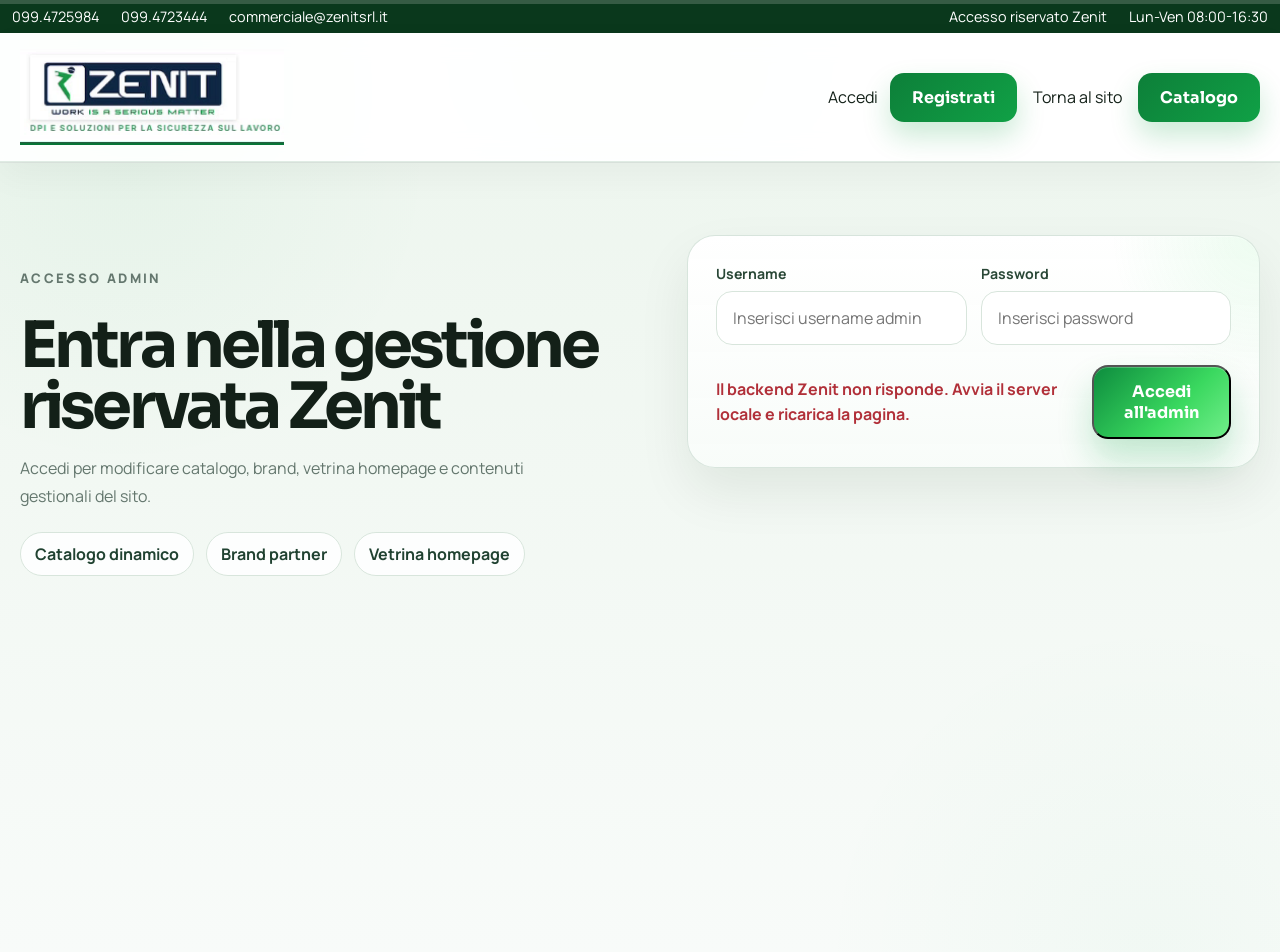
==== commit e9515d54: "Add product PDF downloads and publish latest UI updates" ====
--- a/admin-login.html
+++ b/admin-login.html
@@ -8,13 +8,15 @@
       name="description"
       content="Area di accesso admin Zenit Srl per la gestione di catalogo, brand e vetrina homepage."
     />
+    <meta name="robots" content="noindex, nofollow, noarchive" />
+    <link rel="canonical" href="https://zenitsrl.up.railway.app/admin-login.html" />
     <link rel="preconnect" href="https://fonts.googleapis.com" />
     <link rel="preconnect" href="https://fonts.gstatic.com" crossorigin />
     <link
       href="https://fonts.googleapis.com/css2?family=Manrope:wght@400;500;600;700;800&family=Sora:wght@500;600;700;800&display=swap"
       rel="stylesheet"
     />
-    <link rel="stylesheet" href="styles.css?v=20260417-adminfix" />
+    <link rel="stylesheet" href="styles.css?v=20260418-adminframes" />
   </head>
   <body data-page="admin-login">
     <div class="scroll-progress" aria-hidden="true">
@@ -115,13 +117,22 @@
           <div class="admin-grid">
             <div class="admin-column">
               <form class="admin-form" id="admin-form">
+                <input id="admin-product-id" name="productId" type="hidden" />
                 <div class="form-field">
                   <label for="admin-name">Nome prodotto</label>
                   <input id="admin-name" name="name" type="text" required placeholder="Imbracatura anticaduta X-Pro" />
                 </div>
                 <div class="form-field">
                   <label for="admin-category">Categoria</label>
-                  <input id="admin-category" name="category" type="text" required placeholder="Anticaduta" />
+                  <select id="admin-category" name="category" required>
+                    <option value="">Seleziona macro categoria</option>
+                  </select>
+                </div>
+                <div class="form-field">
+                  <label for="admin-subcategory">Sottocategoria</label>
+                  <select id="admin-subcategory" name="subcategory" required>
+                    <option value="">Seleziona prima una macro categoria</option>
+                  </select>
                 </div>
                 <div class="form-field">
                   <label for="admin-brand">Brand</label>
@@ -151,13 +162,20 @@
                   <label for="admin-image-file">Oppure carica immagine</label>
                   <input id="admin-image-file" name="imageFile" type="file" accept="image/*" />
                 </div>
+                <div class="form-field full-span">
+                  <label for="admin-documents-file">PDF documenti e schede tecniche</label>
+                  <input id="admin-documents-file" name="documentsFile" type="file" accept="application/pdf,.pdf" multiple />
+                </div>
                 <label class="admin-checkbox full-span" for="admin-showcase">
                   <input id="admin-showcase" name="showcase" type="checkbox" checked />
-                  <span>Mostra questo prodotto nella vetrina della homepage</span>
+                  <span>Mostra la foto di questo prodotto nella vetrina homepage</span>
                 </label>
                 <div class="admin-form__footer full-span">
-                  <p>I prodotti vengono salvati nel database del sito e restano disponibili anche dopo il riavvio.</p>
-                  <button class="primary-button" type="submit">Aggiungi prodotto</button>
+                  <p id="admin-product-form-status">I prodotti vengono salvati nel database del sito con immagini e PDF scaricabili nella scheda info prodotto. Possono apparire anche nella vetrina fotografica della homepage.</p>
+                  <div class="admin-form__actions">
+                    <button class="primary-button" id="admin-product-submit-button" type="submit">Aggiungi prodotto</button>
+                    <button class="ghost-button" id="admin-product-cancel-edit" type="button" hidden>Annulla modifica</button>
+                  </div>
                 </div>
               </form>
 
@@ -172,6 +190,7 @@
 
             <div class="admin-column">
               <form class="admin-form admin-form--brand" id="brand-form">
+                <input id="brand-id" name="brandId" type="hidden" />
                 <div class="form-field">
                   <label for="brand-name">Nome brand</label>
                   <input id="brand-name" name="brandName" type="text" required placeholder="IRUDEK" />
@@ -185,11 +204,15 @@
                   <input id="brand-website" name="brandWebsite" type="url" placeholder="https://www.brand.com" />
                 </div>
                 <div class="form-field full-span">
-                  <label for="brand-notes">Note conoscitive per Carlo 2.0</label>
+                  <label for="brand-email">Email aziendale brand</label>
+                  <input id="brand-email" name="brandEmail" type="email" placeholder="info@brand.com" />
+                </div>
+                <div class="form-field full-span">
+                  <label for="brand-knowledge-preview">Riepilogo automatico brand</label>
                   <textarea
-                    id="brand-notes"
-                    name="brandNotes"
-                    placeholder="Inserisci qui informazioni importanti: specializzazione, categorie forti, certificazioni, settori serviti..."
+                    id="brand-knowledge-preview"
+                    readonly
+                    placeholder="Quando salvi il brand, il sito prova a leggere in automatico dal dominio e dall'email aziendale: specializzazione, categorie forti, possibili settori, segnali di certificazione e posizionamento."
                   ></textarea>
                 </div>
                 <div class="form-field full-span">
@@ -201,8 +224,11 @@
                   <input id="brand-logo-file" name="brandLogoFile" type="file" accept="image/*" />
                 </div>
                 <div class="admin-form__footer full-span">
-                  <p>I brand aggiunti qui scorrono nella fascia partner del sito e arricchiscono la conoscenza di Carlo 2.0.</p>
-                  <button class="primary-button" type="submit">Aggiungi brand</button>
+                  <p id="brand-form-status">I brand aggiunti qui scorrono nella fascia partner del sito e aggiornano automaticamente le note conoscitive dal dominio aziendale collegato.</p>
+                  <div class="admin-form__actions">
+                    <button class="primary-button" id="brand-submit-button" type="submit">Aggiungi brand</button>
+                    <button class="ghost-button" id="brand-cancel-edit" type="button" hidden>Annulla modifica</button>
+                  </div>
                 </div>
               </form>
 
@@ -230,6 +256,6 @@
     </main>
 
     <div class="backdrop" id="backdrop" hidden></div>
-    <script src="app.js?v=20260417-adminfix"></script>
+    <script src="app.js?v=20260418-adminframes"></script>
   </body>
 </html>
--- a/styles.css
+++ b/styles.css
@@ -31,8 +31,8 @@
   font-family: "Manrope", sans-serif;
   color: var(--text);
   background:
-    radial-gradient(circle at top center, rgba(14, 161, 70, 0.05), transparent 28%),
-    #f7f8f7;
+    radial-gradient(circle at top center, rgba(14, 161, 70, 0.035), transparent 24%),
+    linear-gradient(180deg, #fafcfb, #f4f7f4);
   overflow-x: hidden;
 }
 
@@ -134,9 +134,15 @@
 }
 
 .logo-block {
+  flex: 0 0 auto;
   min-width: 250px;
   display: flex;
   align-items: center;
+  overflow: hidden;
+  transition:
+    opacity 260ms ease,
+    transform 260ms cubic-bezier(0.22, 0.61, 0.36, 1);
+  will-change: transform, opacity;
 }
 
 .logo-image {
@@ -147,11 +153,12 @@
 }
 
 .search-shell {
-  flex: 1;
+  flex: 1 1 420px;
   display: flex;
   align-items: center;
   gap: 12px;
   min-width: 240px;
+  max-width: 100%;
   padding: 0 16px;
   height: 56px;
   border: 1px solid #dfe9e2;
@@ -159,9 +166,12 @@
   background: #fff;
   box-shadow: 0 10px 22px rgba(0, 0, 0, 0.045);
   transition:
+    opacity 260ms ease,
     border-color 180ms ease,
     box-shadow 180ms ease,
-    transform 180ms ease;
+    transform 260ms cubic-bezier(0.22, 0.61, 0.36, 1);
+  overflow: hidden;
+  will-change: transform, opacity;
 }
 
 .search-shell:focus-within {
@@ -186,6 +196,18 @@
 
 .header-cta {
   gap: 16px;
+}
+
+.main-header.is-retracted .logo-block {
+  opacity: 0;
+  transform: translateY(-10px);
+  pointer-events: none;
+}
+
+.main-header.is-retracted .search-shell {
+  opacity: 0;
+  transform: translateY(-10px);
+  pointer-events: none;
 }
 
 .user-session {
@@ -281,6 +303,32 @@
   position: relative;
   z-index: 18;
   box-shadow: inset 0 1px 0 rgba(255, 255, 255, 0.08);
+}
+
+.mobile-catalog-toggle-wrap {
+  display: none;
+}
+
+.mobile-catalog-toggle {
+  width: 100%;
+  min-height: 42px;
+  border: 0;
+  border-radius: 14px;
+  background: linear-gradient(135deg, rgba(11, 123, 55, 0.96), rgba(15, 153, 67, 0.92));
+  color: #fff;
+  font-family: "Sora", sans-serif;
+  font-weight: 700;
+  display: inline-flex;
+  align-items: center;
+  justify-content: center;
+  gap: 8px;
+  box-shadow: 0 14px 24px rgba(8, 40, 19, 0.12);
+}
+
+.mobile-catalog-toggle::after {
+  content: "▾";
+  font-size: 0.78rem;
+  opacity: 0.82;
 }
 
 .catalog-nav::before {
@@ -471,8 +519,8 @@
 .hero__inner {
   min-height: 700px;
   display: grid;
-  grid-template-columns: 1.1fr 0.9fr;
-  gap: 40px;
+  grid-template-columns: minmax(0, 1fr) minmax(260px, 0.54fr);
+  gap: 46px;
   align-items: center;
   position: relative;
   z-index: 1;
@@ -497,6 +545,28 @@
   background: rgba(17, 128, 52, 0.22);
 }
 
+.hero-copy {
+  position: relative;
+  max-width: 920px;
+  padding: 16px 0 28px;
+}
+
+.hero-copy::after {
+  content: "";
+  position: absolute;
+  right: 0;
+  top: 8%;
+  width: min(34vw, 360px);
+  height: 84%;
+  background:
+    linear-gradient(180deg, rgba(255, 255, 255, 0.06), rgba(255, 255, 255, 0)),
+    radial-gradient(circle at 35% 30%, rgba(76, 227, 107, 0.12), transparent 58%);
+  border-radius: 40px;
+  opacity: 0.8;
+  pointer-events: none;
+  filter: blur(6px);
+}
+
 .hero-copy h1,
 .dark-story__copy h2,
 .section-head h2,
@@ -519,7 +589,7 @@
 .sectors-head p,
 .site-footer p {
   color: rgba(255, 255, 255, 0.76);
-  max-width: 62ch;
+  max-width: 54ch;
   line-height: 1.8;
 }
 
@@ -542,143 +612,98 @@
   font-size: 0.84rem;
 }
 
-.hero-showcase {
+.hero-trust-strip {
+  display: none;
+}
+
+.hero-signature {
   display: flex;
-  flex-direction: column;
-  align-items: center;
-  justify-content: center;
+  flex-wrap: wrap;
+  gap: 14px 18px;
+  width: fit-content;
+  max-width: 100%;
+  margin-top: 28px;
+  padding: 16px 20px;
+  border: 1px solid rgba(255, 255, 255, 0.11);
+  border-radius: 999px;
+  background: linear-gradient(180deg, rgba(255, 255, 255, 0.065), rgba(255, 255, 255, 0.03));
+  box-shadow:
+    inset 0 1px 0 rgba(255, 255, 255, 0.05),
+    0 18px 34px rgba(0, 0, 0, 0.14);
+}
+
+.hero-signature span {
+  color: rgba(233, 242, 236, 0.78);
+  font-size: 0.79rem;
+  letter-spacing: 0.1em;
+  text-transform: uppercase;
+}
+
+.hero-atmosphere {
   position: relative;
-  min-height: 420px;
-  gap: 18px;
-}
-
-.hero-orbit {
-  display: flex;
-  align-items: center;
-  justify-content: center;
-  flex-wrap: wrap;
-  gap: 12px;
-  width: min(100%, 430px);
-  pointer-events: none;
-}
-
-.hero-orbit span {
-  padding: 12px 16px;
-  border: 1px solid rgba(255, 255, 255, 0.12);
-  border-radius: 999px;
-  background: rgba(255, 255, 255, 0.08);
-  color: rgba(241, 255, 244, 0.92);
-  box-shadow:
-    inset 0 1px 0 rgba(255, 255, 255, 0.08),
-    0 14px 34px rgba(0, 0, 0, 0.16);
-  backdrop-filter: blur(14px);
-  font-size: 0.84rem;
-  font-weight: 700;
-  letter-spacing: 0.04em;
-}
-
-.hero-orbit span:nth-child(1) {
-  animation: orbitFloat 7s ease-in-out infinite;
-}
-
-.hero-orbit span:nth-child(2) {
-  animation: orbitFloat 8.5s ease-in-out infinite 0.8s;
-}
-
-.hero-orbit span:nth-child(3) {
-  animation: orbitFloat 7.8s ease-in-out infinite 1.2s;
-}
-
-.highlight-card {
-  width: min(100%, 360px);
-  padding: 18px;
-  border-radius: 34px;
-  background: rgba(255, 255, 255, 0.94);
-  box-shadow: 0 0 80px rgba(61, 255, 126, 0.22);
-  animation: floatCard 6.8s ease-in-out infinite;
-  transform-style: preserve-3d;
-  will-change: transform;
-  position: relative;
-  overflow: hidden;
-  z-index: 1;
-}
-
-.highlight-card::before {
-  content: "";
-  position: absolute;
-  inset: -30% auto auto -18%;
-  width: 180px;
-  height: 180px;
-  border-radius: 50%;
-  background: radial-gradient(circle, rgba(75, 227, 107, 0.18), transparent 68%);
-  pointer-events: none;
-}
-
-.highlight-card__placeholder {
-  min-height: 360px;
+  min-height: 520px;
   display: grid;
   place-items: center;
-  align-content: center;
-  gap: 10px;
-  border-radius: 28px;
+}
+
+.hero-atmosphere__ring {
+  position: absolute;
+  width: min(34vw, 430px);
+  aspect-ratio: 1 / 1;
+  border-radius: 50%;
+  border: 1px solid rgba(150, 241, 171, 0.12);
+  box-shadow:
+    inset 0 0 0 24px rgba(255, 255, 255, 0.015),
+    0 0 80px rgba(88, 228, 117, 0.08);
   background:
-    radial-gradient(circle at top, rgba(75, 227, 107, 0.24), transparent 36%),
-    linear-gradient(180deg, #f7fbf8, #edf7ef);
-  color: #0d7f39;
-  position: relative;
-  overflow: hidden;
-}
-
-.highlight-card__placeholder::after {
-  content: "";
+    radial-gradient(circle at 35% 30%, rgba(76, 227, 107, 0.1), transparent 34%),
+    linear-gradient(180deg, rgba(255, 255, 255, 0.04), rgba(255, 255, 255, 0));
+}
+
+.hero-atmosphere__ring--inner {
+  width: min(20vw, 240px);
+  box-shadow:
+    inset 0 0 0 14px rgba(255, 255, 255, 0.02),
+    0 0 50px rgba(88, 228, 117, 0.1);
+}
+
+.hero-atmosphere__beam {
   position: absolute;
-  inset: -20%;
-  background: linear-gradient(115deg, transparent 35%, rgba(255, 255, 255, 0.45) 50%, transparent 65%);
-  transform: translateX(-55%) rotate(14deg);
-  animation: shineSweep 5.4s ease-in-out infinite;
-}
-
-.highlight-card__placeholder strong {
-  font-size: 6rem;
-  line-height: 1;
-}
-
-.highlight-card__placeholder span {
+  width: 1px;
+  height: 72%;
+  background: linear-gradient(180deg, rgba(113, 239, 138, 0), rgba(113, 239, 138, 0.54), rgba(113, 239, 138, 0));
+  opacity: 0.6;
+}
+
+.hero-atmosphere__dot {
+  position: absolute;
+  width: 12px;
+  height: 12px;
+  border-radius: 50%;
+  background: #8cf09f;
+  box-shadow: 0 0 18px rgba(140, 240, 159, 0.72);
+}
+
+.hero-atmosphere__dot--top {
+  top: 16%;
+  right: 22%;
+}
+
+.hero-atmosphere__dot--bottom {
+  bottom: 18%;
+  left: 20%;
+}
+
+.hero-atmosphere__label {
+  position: absolute;
+  right: 2%;
+  bottom: 12%;
+  color: rgba(228, 246, 233, 0.48);
+  font-size: 0.78rem;
+  letter-spacing: 0.18em;
   text-transform: uppercase;
-  letter-spacing: 0.18em;
-  font-size: 0.76rem;
-  font-weight: 800;
-  color: #6a8f75;
-}
-
-.badge {
-  display: inline-block;
-  padding: 8px 16px;
-  border-radius: 999px;
-  background: linear-gradient(135deg, #12ab4c, #4fe06e);
-  color: #fff;
-  text-transform: uppercase;
-  font-size: 0.76rem;
-  font-weight: 800;
-}
-
-.highlight-card__footer {
-  padding-top: 8px;
-}
-
-.highlight-card__footer span {
-  display: block;
-  color: #61b870;
-  text-transform: uppercase;
-  letter-spacing: 0.18em;
-  font-size: 0.74rem;
-  font-weight: 800;
-}
-
-.highlight-card__footer strong {
-  display: block;
-  margin-top: 8px;
-  color: #183223;
+  writing-mode: vertical-rl;
+  transform: rotate(180deg);
 }
 
 .stats-band {
@@ -715,8 +740,8 @@
   position: relative;
   overflow: hidden;
   background:
-    radial-gradient(circle at right center, rgba(75, 227, 107, 0.08), transparent 22%),
-    linear-gradient(180deg, #062813, #041d0d);
+    radial-gradient(circle at right center, rgba(75, 227, 107, 0.05), transparent 22%),
+    linear-gradient(180deg, #0b2416, #07170f);
   color: #fff;
 }
 
@@ -1322,40 +1347,50 @@
 }
 
 .brand-chip {
-  min-width: 260px;
-  padding: 18px 18px;
+  min-width: 220px;
+  padding: 14px;
   border: 1px solid var(--line);
   border-radius: 22px;
   background: rgba(255, 255, 255, 0.98);
-  min-height: 110px;
+  min-height: 96px;
   display: flex;
   align-items: center;
-  justify-content: flex-start;
-  gap: 16px;
+  justify-content: center;
+  gap: 0;
 }
 
 .brand-chip__logo {
-  width: 92px;
-  height: 62px;
+  width: 100%;
+  height: 68px;
   border-radius: 16px;
   background: linear-gradient(180deg, #ffffff, #f3f8f4);
   border: 1px solid #e2ece5;
   display: flex;
   align-items: center;
   justify-content: center;
-  padding: 10px;
-  flex: 0 0 auto;
-}
-
+  padding: 12px 16px;
+  flex: 1 1 auto;
+}
+
+.brand-chip__link {
+  display: flex;
+  align-items: center;
+  justify-content: center;
+  width: 100%;
+  height: 100%;
+}
+
+.brand-chip__link:focus-visible {
+  outline: 2px solid #119447;
+  outline-offset: 4px;
+  border-radius: 10px;
+}
+
+.brand-chip__logo a,
 .brand-chip__logo img {
   width: 100%;
   height: 100%;
   object-fit: contain;
-}
-
-.brand-chip__copy {
-  display: grid;
-  gap: 8px;
 }
 
 .brand-chip {
@@ -1369,17 +1404,6 @@
   transform: translateY(-6px);
   box-shadow: 0 18px 38px rgba(8, 40, 19, 0.12);
   border-color: #c7ddd0;
-}
-
-.brand-chip strong {
-  font-size: 1.15rem;
-  color: #173122;
-}
-
-.brand-chip span {
-  color: #8c9691;
-  font-size: 0.88rem;
-  line-height: 1.55;
 }
 
 .filters {
@@ -1976,6 +2000,229 @@
   display: none !important;
 }
 
+.product-info-modal[hidden] {
+  display: none !important;
+}
+
+.product-info-modal {
+  position: fixed;
+  inset: 0;
+  z-index: 70;
+}
+
+.product-info-modal__backdrop {
+  position: absolute;
+  inset: 0;
+  background: rgba(6, 21, 11, 0.54);
+  backdrop-filter: blur(8px);
+}
+
+.product-info-modal__dialog {
+  position: relative;
+  width: min(920px, calc(100vw - 32px));
+  max-height: calc(100vh - 48px);
+  margin: 24px auto;
+  overflow: auto;
+  border-radius: 32px;
+  border: 1px solid rgba(210, 227, 218, 0.94);
+  background:
+    radial-gradient(circle at top right, rgba(93, 235, 127, 0.16), transparent 24%),
+    linear-gradient(180deg, rgba(255, 255, 255, 0.985), rgba(243, 248, 244, 0.98));
+  box-shadow:
+    0 40px 120px rgba(4, 18, 9, 0.28),
+    0 10px 30px rgba(5, 33, 14, 0.12);
+  display: grid;
+  grid-template-columns: minmax(280px, 360px) minmax(0, 1fr);
+}
+
+.product-info-modal__close {
+  position: absolute;
+  top: 18px;
+  right: 18px;
+  width: 48px;
+  height: 48px;
+  border: 0;
+  border-radius: 50%;
+  background: rgba(239, 247, 241, 0.96);
+  color: #0c3c1d;
+  font-size: 1.8rem;
+  cursor: pointer;
+  box-shadow: 0 12px 24px rgba(12, 60, 29, 0.12);
+}
+
+.product-info-modal__media {
+  padding: 34px;
+  background:
+    linear-gradient(180deg, rgba(229, 245, 233, 0.88), rgba(243, 249, 244, 0.52));
+  border-right: 1px solid rgba(216, 229, 221, 0.84);
+  display: flex;
+  align-items: center;
+  justify-content: center;
+}
+
+.product-info-modal__media img {
+  width: 100%;
+  max-width: 280px;
+  aspect-ratio: 1;
+  object-fit: contain;
+  border-radius: 28px;
+  background: #fff;
+  box-shadow:
+    0 24px 48px rgba(10, 44, 20, 0.12),
+    inset 0 0 0 1px rgba(222, 232, 224, 0.9);
+  padding: 22px;
+}
+
+.product-info-modal__content {
+  padding: 42px 38px 34px;
+  display: flex;
+  flex-direction: column;
+  gap: 16px;
+}
+
+.product-info-modal__eyebrow {
+  color: #0f8f41;
+  font-size: 0.84rem;
+  font-weight: 800;
+  letter-spacing: 0.16em;
+  text-transform: uppercase;
+}
+
+.product-info-modal__content h3 {
+  margin: 0;
+  font-family: "Sora", sans-serif;
+  font-size: clamp(1.9rem, 4vw, 3rem);
+  line-height: 0.98;
+  color: #0b2414;
+}
+
+.product-info-modal__subtitle,
+.product-info-modal__description {
+  margin: 0;
+  color: var(--muted);
+}
+
+.product-info-modal__subtitle {
+  font-size: 1.05rem;
+  font-weight: 600;
+}
+
+.product-info-modal__description {
+  font-size: 1rem;
+  line-height: 1.7;
+}
+
+.product-info-modal__meta,
+.product-info-modal__tags {
+  display: flex;
+  flex-wrap: wrap;
+  gap: 10px;
+}
+
+.product-info-modal__meta span,
+.product-info-modal__tags span {
+  padding: 10px 14px;
+  border-radius: 999px;
+  background: rgba(235, 245, 237, 0.98);
+  border: 1px solid rgba(202, 221, 209, 0.95);
+  color: #254835;
+  font-size: 0.92rem;
+  font-weight: 700;
+}
+
+.product-info-modal__downloads {
+  display: grid;
+  gap: 12px;
+  padding: 18px 20px;
+  border-radius: 24px;
+  background: linear-gradient(180deg, rgba(247, 250, 247, 0.98), rgba(239, 246, 241, 0.98));
+  border: 1px solid rgba(208, 223, 213, 0.95);
+}
+
+.product-info-modal__downloads strong {
+  color: #0b2414;
+  font-size: 0.96rem;
+  letter-spacing: 0.08em;
+  text-transform: uppercase;
+}
+
+.product-info-modal__downloads-list {
+  display: flex;
+  flex-wrap: wrap;
+  gap: 10px;
+}
+
+.product-info-modal__download {
+  display: inline-flex;
+  align-items: center;
+  justify-content: center;
+  min-height: 46px;
+  padding: 12px 16px;
+  border-radius: 16px;
+  background: #ffffff;
+  border: 1px solid rgba(196, 216, 203, 0.95);
+  color: #176237;
+  font-weight: 700;
+  box-shadow: 0 10px 24px rgba(16, 53, 28, 0.08);
+  transition:
+    transform 180ms ease,
+    box-shadow 180ms ease,
+    border-color 180ms ease;
+}
+
+.product-info-modal__download:hover {
+  transform: translateY(-2px);
+  border-color: #7cc093;
+  box-shadow: 0 16px 28px rgba(16, 53, 28, 0.12);
+}
+
+.product-info-modal__footer {
+  margin-top: auto;
+  padding-top: 14px;
+  display: flex;
+  align-items: center;
+  justify-content: space-between;
+  gap: 18px;
+}
+
+.product-info-modal__footer strong {
+  font-size: 1.6rem;
+  font-family: "Sora", sans-serif;
+  color: #0b2414;
+}
+
+@media (max-width: 820px) {
+  .product-info-modal__dialog {
+    width: min(100vw - 18px, 100vw);
+    max-height: calc(100vh - 18px);
+    margin: 9px;
+    grid-template-columns: 1fr;
+  }
+
+  .product-info-modal__media {
+    padding: 28px 24px 12px;
+    border-right: 0;
+    border-bottom: 1px solid rgba(216, 229, 221, 0.84);
+  }
+
+  .product-info-modal__media img {
+    max-width: 220px;
+  }
+
+  .product-info-modal__content {
+    padding: 24px 20px 22px;
+  }
+
+  .product-info-modal__footer {
+    align-items: stretch;
+    flex-direction: column;
+  }
+
+  .product-info-modal__footer .primary-button {
+    width: 100%;
+  }
+}
+
 .admin-login-modal {
   position: fixed;
   inset: 0;
@@ -2077,6 +2324,20 @@
   line-height: 1.6;
 }
 
+.admin-form__actions {
+  display: flex;
+  flex-wrap: wrap;
+  gap: 12px;
+  align-items: center;
+}
+
+.admin-brand-row__actions {
+  display: flex;
+  flex-direction: column;
+  gap: 10px;
+  align-items: flex-end;
+}
+
 .admin-checkbox {
   display: flex;
   align-items: center;
@@ -2122,19 +2383,43 @@
 .admin-product-list {
   display: grid;
   gap: 12px;
+  max-height: 520px;
+  overflow: auto;
+  padding-right: 6px;
+}
+
+.admin-product-list::-webkit-scrollbar {
+  width: 8px;
+}
+
+.admin-product-list::-webkit-scrollbar-thumb {
+  background: rgba(19, 107, 49, 0.18);
+  border-radius: 999px;
 }
 
 .admin-brand-list {
   display: grid;
   gap: 12px;
+  max-height: 520px;
+  overflow: auto;
+  padding-right: 6px;
+}
+
+.admin-brand-list::-webkit-scrollbar {
+  width: 8px;
+}
+
+.admin-brand-list::-webkit-scrollbar-thumb {
+  background: rgba(19, 107, 49, 0.18);
+  border-radius: 999px;
 }
 
 .admin-product-row {
   display: flex;
-  align-items: center;
+  align-items: flex-start;
   justify-content: space-between;
-  gap: 14px;
-  padding: 14px 16px;
+  gap: 12px;
+  padding: 12px 14px;
   border: 1px solid #dce8df;
   border-radius: 18px;
   background: #fff;
@@ -2142,30 +2427,43 @@
 
 .admin-product-row__copy strong {
   display: block;
+  font-size: 1rem;
+  line-height: 1.2;
 }
 
 .admin-product-row__copy p {
-  margin: 6px 0 0;
+  margin: 4px 0 0;
   color: #7e8d85;
+  font-size: 0.92rem;
+  line-height: 1.35;
 }
 
 .admin-product-row__meta {
   display: inline-flex;
-  margin-top: 10px;
-  padding: 7px 10px;
+  margin-top: 8px;
+  padding: 6px 9px;
   border-radius: 999px;
   background: rgba(13, 127, 57, 0.08);
   color: #1e6f3a;
-  font-size: 0.74rem;
+  font-size: 0.68rem;
   font-weight: 800;
-  letter-spacing: 0.08em;
+  letter-spacing: 0.06em;
   text-transform: uppercase;
 }
 
 .admin-product-row__actions {
   display: flex;
-  align-items: center;
+  flex-direction: column;
+  align-items: stretch;
   gap: 10px;
+  flex: 0 0 auto;
+}
+
+.admin-product-row__actions .ghost-button {
+  min-width: 128px;
+  min-height: 42px;
+  padding: 10px 14px;
+  font-size: 0.9rem;
 }
 
 .admin-column {
@@ -2176,18 +2474,18 @@
 
 .admin-brand-row {
   display: flex;
-  align-items: center;
-  gap: 14px;
-  padding: 14px 16px;
+  align-items: flex-start;
+  gap: 12px;
+  padding: 12px 14px;
   border: 1px solid #dce8df;
   border-radius: 18px;
   background: #fff;
 }
 
 .admin-brand-row__logo {
-  width: 84px;
-  height: 56px;
-  border-radius: 14px;
+  width: 72px;
+  height: 48px;
+  border-radius: 12px;
   background: #f6faf7;
   border: 1px solid #e0ebe3;
   display: flex;
@@ -2206,28 +2504,63 @@
 .admin-brand-row__copy {
   flex: 1;
   display: grid;
-  gap: 6px;
+  gap: 4px;
+  min-width: 0;
 }
 
 .admin-brand-row__copy strong {
   display: block;
+  font-size: 1rem;
+  line-height: 1.2;
 }
 
 .admin-brand-row__copy p {
   margin: 0;
   color: #7e8d85;
+  font-size: 0.92rem;
+  line-height: 1.35;
+}
+
+.admin-brand-row__meta {
+  display: flex;
+  flex-wrap: wrap;
+  align-items: center;
+  gap: 10px;
 }
 
 .admin-brand-row__link {
   width: fit-content;
   color: var(--accent-strong);
   font-weight: 700;
+  font-size: 0.88rem;
+}
+
+.admin-brand-row__mini {
+  display: inline-flex;
+  align-items: center;
+  padding: 4px 8px;
+  border-radius: 999px;
+  background: rgba(13, 127, 57, 0.08);
+  color: #1e6f3a;
+  font-size: 0.72rem;
+  font-weight: 700;
 }
 
 .admin-brand-row__notes {
   color: #5f7066;
+  font-size: 0.86rem;
+  line-height: 1.45;
+  display: -webkit-box;
+  -webkit-line-clamp: 2;
+  -webkit-box-orient: vertical;
+  overflow: hidden;
+}
+
+.admin-brand-row__actions .ghost-button {
+  min-width: 112px;
+  min-height: 42px;
+  padding: 10px 14px;
   font-size: 0.92rem;
-  line-height: 1.5;
 }
 
 .admin-orders-panel {
@@ -2346,6 +2679,7 @@
 }
 
 .form-field input,
+.form-field select,
 .form-field textarea {
   width: 100%;
   min-width: 0;
@@ -2360,9 +2694,24 @@
 }
 
 .form-field input:focus,
+.form-field select:focus,
 .form-field textarea:focus {
   border-color: #2ab15b;
   box-shadow: 0 0 0 4px rgba(42, 177, 91, 0.12);
+}
+
+.form-field select {
+  appearance: none;
+  cursor: pointer;
+  background-image:
+    linear-gradient(45deg, transparent 50%, #0f512b 50%),
+    linear-gradient(135deg, #0f512b 50%, transparent 50%);
+  background-position:
+    calc(100% - 24px) calc(50% - 3px),
+    calc(100% - 18px) calc(50% - 3px);
+  background-size: 6px 6px, 6px 6px;
+  background-repeat: no-repeat;
+  padding-right: 46px;
 }
 
 .form-field textarea {
@@ -2709,6 +3058,11 @@
   animation: assistantPulse 1.8s ease-in-out infinite;
 }
 
+.assistant-toggle__label {
+  position: relative;
+  z-index: 1;
+}
+
 .assistant-toggle:hover {
   transform: translateY(-2px);
   box-shadow:
@@ -2740,6 +3094,13 @@
   backdrop-filter: blur(22px);
   position: relative;
   overflow: hidden;
+  display: flex;
+  flex-direction: column;
+  max-height: min(720px, calc(var(--assistant-viewport-height, 100vh) - 92px));
+}
+
+.assistant-panel[hidden] {
+  display: none !important;
 }
 
 .assistant-panel::before {
@@ -2883,7 +3244,9 @@
   display: grid;
   gap: 14px;
   margin-top: 18px;
-  max-height: 300px;
+  flex: 1 1 auto;
+  min-height: 0;
+  max-height: none;
   overflow: auto;
   padding: 6px 4px 6px 0;
   position: relative;
@@ -2976,9 +3339,11 @@
   gap: 10px;
   margin-top: 18px;
   padding-top: 16px;
+  padding-bottom: calc(env(safe-area-inset-bottom, 0px) + 2px);
   border-top: 1px solid rgba(213, 227, 218, 0.88);
   position: relative;
   z-index: 1;
+  background: linear-gradient(180deg, rgba(244, 249, 245, 0), rgba(244, 249, 245, 0.96) 22%);
 }
 
 .assistant-form input {
@@ -3055,6 +3420,42 @@
 .assistant-admin__toggle small {
   color: #62796d;
   line-height: 1.5;
+}
+
+.assistant-sources {
+  display: grid;
+  gap: 8px;
+  margin-top: 12px;
+}
+
+.assistant-source {
+  display: grid;
+  gap: 4px;
+  padding: 10px 12px;
+  border-radius: 14px;
+  background: rgba(255, 255, 255, 0.82);
+  border: 1px solid rgba(203, 221, 209, 0.92);
+  color: #244435;
+  text-decoration: none;
+}
+
+.assistant-source strong {
+  margin: 0;
+  font-size: 0.72rem;
+  letter-spacing: 0.06em;
+  text-transform: uppercase;
+  color: #0d7f39;
+}
+
+.assistant-source span {
+  font-size: 0.84rem;
+  line-height: 1.45;
+  color: #4e6858;
+}
+
+.assistant-message--research {
+  background: linear-gradient(180deg, rgba(237, 247, 240, 0.98), rgba(230, 244, 235, 0.94));
+  border: 1px solid rgba(116, 191, 138, 0.26);
 }
 
 @keyframes assistantPulse {
@@ -3324,24 +3725,24 @@
 
 .hero {
   background:
-    linear-gradient(100deg, rgba(4, 18, 10, 0.94), rgba(4, 18, 10, 0.62)),
+    linear-gradient(100deg, rgba(5, 20, 12, 0.94), rgba(8, 22, 15, 0.56) 56%, rgba(18, 32, 25, 0.34)),
     url("https://static.wixstatic.com/media/84c0c7_44b4b62ca17f4fc0bf977a86465bf1f2~mv2.jpg/v1/fill/w_1899,h_780,al_c,q_85,enc_avif,quality_auto/84c0c7_44b4b62ca17f4fc0bf977a86465bf1f2~mv2.jpg")
       center/cover;
 }
 
 .hero::before {
   background:
-    radial-gradient(circle at var(--pointer-x) var(--pointer-y), rgba(89, 255, 145, 0.26), transparent 20%),
-    linear-gradient(120deg, rgba(255, 255, 255, 0.08), transparent 24%, rgba(255, 255, 255, 0.03) 42%, transparent 55%),
-    linear-gradient(rgba(255, 255, 255, 0.03) 1px, transparent 1px),
-    linear-gradient(90deg, rgba(255, 255, 255, 0.03) 1px, transparent 1px);
+    radial-gradient(circle at var(--pointer-x) var(--pointer-y), rgba(89, 255, 145, 0.16), transparent 18%),
+    linear-gradient(120deg, rgba(255, 255, 255, 0.06), transparent 22%, rgba(255, 255, 255, 0.025) 42%, transparent 58%),
+    linear-gradient(rgba(255, 255, 255, 0.025) 1px, transparent 1px),
+    linear-gradient(90deg, rgba(255, 255, 255, 0.025) 1px, transparent 1px);
   background-size: auto, auto, 130px 130px, 130px 130px;
 }
 
 .hero__inner {
   min-height: 760px;
   gap: 54px;
-  padding: 32px 0 58px;
+  padding: 36px 0 74px;
 }
 
 .hero-copy {
@@ -3358,7 +3759,7 @@
 .hero-copy p {
   max-width: 56ch;
   font-size: 1.12rem;
-  color: rgba(240, 255, 244, 0.86);
+  color: rgba(241, 248, 243, 0.84);
 }
 
 .pill {
@@ -3384,10 +3785,6 @@
   border-color: rgba(255, 255, 255, 0.24);
   background: linear-gradient(180deg, rgba(255, 255, 255, 0.08), rgba(255, 255, 255, 0.02));
   box-shadow: inset 0 1px 0 rgba(255, 255, 255, 0.08);
-}
-
-.hero-showcase {
-  min-height: 520px;
 }
 
 .highlight-card {
@@ -3417,23 +3814,26 @@
 .stats-band {
   position: relative;
   background:
-    radial-gradient(circle at center top, rgba(98, 242, 135, 0.16), transparent 30%),
-    linear-gradient(180deg, #071b0e, #0a2312);
+    linear-gradient(180deg, #ffffff, #f3f7f4);
+  border-top: 1px solid rgba(207, 220, 211, 0.82);
+  border-bottom: 1px solid rgba(207, 220, 211, 0.82);
 }
 
 .stats-band__inner {
   gap: 18px;
-  padding: 28px 0;
+  padding: 30px 0;
 }
 
 .stats-band__inner article {
   position: relative;
   padding: 22px 24px;
-  border: 1px solid rgba(97, 169, 116, 0.12);
-  border-left: 1px solid rgba(97, 169, 116, 0.12);
+  border: 1px solid rgba(208, 221, 213, 0.92);
+  border-left: 1px solid rgba(208, 221, 213, 0.92);
   border-radius: 22px;
-  background: linear-gradient(180deg, rgba(255, 255, 255, 0.05), rgba(255, 255, 255, 0.025));
-  box-shadow: inset 0 1px 0 rgba(255, 255, 255, 0.04);
+  background: linear-gradient(180deg, rgba(255, 255, 255, 0.98), rgba(247, 250, 248, 0.96));
+  box-shadow:
+    0 18px 34px rgba(8, 40, 19, 0.06),
+    inset 0 1px 0 rgba(255, 255, 255, 0.82);
   overflow: hidden;
 }
 
@@ -3444,8 +3844,16 @@
   width: 160px;
   height: 160px;
   border-radius: 50%;
-  background: radial-gradient(circle, rgba(98, 242, 135, 0.18), transparent 66%);
+  background: radial-gradient(circle, rgba(98, 242, 135, 0.1), transparent 66%);
   pointer-events: none;
+}
+
+.stats-band__inner strong {
+  color: #12311e;
+}
+
+.stats-band__inner span {
+  color: #5e7267;
 }
 
 .dark-story__inner,
@@ -3493,6 +3901,20 @@
   overflow: hidden;
 }
 
+.love-grid,
+.method-strip,
+.areas,
+.featured,
+.quote-panel,
+.brands-strip,
+.catalog-hero,
+.auth-page,
+.orders-page,
+.admin-login-page,
+.admin-panel {
+  border-top: 1px solid rgba(216, 226, 219, 0.78);
+}
+
 .love-grid::before,
 .method-strip::before,
 .areas::before,
@@ -3508,8 +3930,8 @@
   position: absolute;
   inset: 0;
   background:
-    radial-gradient(circle at 10% 0%, rgba(14, 161, 70, 0.06), transparent 22%),
-    radial-gradient(circle at 90% 100%, rgba(14, 161, 70, 0.05), transparent 24%);
+    radial-gradient(circle at 10% 0%, rgba(14, 161, 70, 0.04), transparent 22%),
+    radial-gradient(circle at 90% 100%, rgba(14, 161, 70, 0.03), transparent 24%);
   pointer-events: none;
 }
 
@@ -3575,6 +3997,113 @@
   pointer-events: none;
 }
 
+.product-card {
+  isolation: isolate;
+}
+
+.product-card__frame {
+  position: absolute;
+  inset: 10px;
+  border-radius: 22px;
+  border: 1px solid rgba(17, 99, 47, 0.12);
+  box-shadow:
+    inset 0 0 0 1px rgba(255, 255, 255, 0.72),
+    inset 0 0 0 8px rgba(255, 255, 255, 0.22);
+  pointer-events: none;
+  z-index: 0;
+}
+
+.product-card__frame::before {
+  content: "";
+  position: absolute;
+  inset: -1px;
+  border-radius: inherit;
+  padding: 1px;
+  background: linear-gradient(135deg, rgba(63, 224, 100, 0.55), rgba(255, 255, 255, 0.08), rgba(10, 92, 44, 0.35));
+  -webkit-mask:
+    linear-gradient(#fff 0 0) content-box,
+    linear-gradient(#fff 0 0);
+  -webkit-mask-composite: xor;
+  mask-composite: exclude;
+  opacity: 0.95;
+}
+
+.product-card__corner {
+  position: absolute;
+  width: 36px;
+  height: 36px;
+  border-color: rgba(14, 120, 53, 0.55);
+  border-style: solid;
+  filter: drop-shadow(0 6px 10px rgba(34, 125, 62, 0.16));
+}
+
+.product-card__corner--tl {
+  top: 10px;
+  left: 10px;
+  border-width: 3px 0 0 3px;
+  border-top-left-radius: 14px;
+}
+
+.product-card__corner--tr {
+  top: 10px;
+  right: 10px;
+  border-width: 3px 3px 0 0;
+  border-top-right-radius: 14px;
+}
+
+.product-card__corner--bl {
+  bottom: 10px;
+  left: 10px;
+  border-width: 0 0 3px 3px;
+  border-bottom-left-radius: 14px;
+}
+
+.product-card__corner--br {
+  right: 10px;
+  bottom: 10px;
+  border-width: 0 3px 3px 0;
+  border-bottom-right-radius: 14px;
+}
+
+.product-card__frame-badge {
+  position: absolute;
+  left: 50%;
+  top: 12px;
+  transform: translateX(-50%);
+  display: inline-flex;
+  align-items: center;
+  gap: 8px;
+  padding: 7px 12px;
+  border-radius: 999px;
+  background: rgba(8, 66, 29, 0.88);
+  color: #ebfff0;
+  font-size: 0.68rem;
+  font-weight: 800;
+  letter-spacing: 0.08em;
+  text-transform: uppercase;
+  box-shadow: 0 10px 22px rgba(8, 40, 19, 0.2);
+}
+
+.product-card > *:not(.product-card__frame) {
+  position: relative;
+  z-index: 1;
+}
+
+.product-card--frame-example {
+  border-color: rgba(36, 155, 71, 0.34);
+  box-shadow:
+    0 22px 52px rgba(8, 40, 19, 0.14),
+    0 0 0 1px rgba(67, 217, 104, 0.1);
+}
+
+.product-card--frame-example .product-card__frame {
+  inset: 8px;
+  border-color: rgba(37, 153, 71, 0.24);
+  box-shadow:
+    inset 0 0 0 1px rgba(255, 255, 255, 0.86),
+    inset 0 0 0 12px rgba(115, 227, 142, 0.09);
+}
+
 .area-card span {
   font-size: 2.3rem;
   color: #d7e6dc;
@@ -3622,20 +4151,71 @@
 
 .featured {
   background:
-    radial-gradient(circle at top left, rgba(14, 161, 70, 0.06), transparent 24%),
-    linear-gradient(180deg, #f7faf7, #eef5ef);
+    linear-gradient(180deg, #f8fbf8, #eef3f0);
 }
 
 .featured .product-grid {
   gap: 22px;
 }
 
+.showcase-gallery {
+  position: relative;
+}
+
+.showcase-gallery__viewport {
+  position: relative;
+  min-height: clamp(340px, 46vw, 620px);
+  border-radius: 34px;
+  overflow: hidden;
+  border: 1px solid rgba(206, 221, 212, 0.92);
+  background:
+    radial-gradient(circle at top, rgba(78, 219, 117, 0.08), transparent 24%),
+    linear-gradient(180deg, #f6faf7, #edf3ef);
+  box-shadow:
+    0 28px 58px rgba(8, 40, 19, 0.08),
+    inset 0 1px 0 rgba(255, 255, 255, 0.82);
+}
+
+.showcase-gallery__slide {
+  position: absolute;
+  inset: 0;
+  opacity: 0;
+  transition:
+    opacity 900ms ease,
+    transform 900ms ease;
+  transform: scale(1.03);
+}
+
+.showcase-gallery__slide.is-active {
+  opacity: 1;
+  transform: scale(1);
+}
+
+.showcase-gallery__slide::after {
+  content: "";
+  position: absolute;
+  inset: 0;
+  background:
+    linear-gradient(180deg, rgba(255, 255, 255, 0.06), rgba(9, 24, 15, 0.08)),
+    radial-gradient(circle at center, transparent 48%, rgba(9, 24, 15, 0.12));
+  pointer-events: none;
+}
+
+.showcase-gallery__slide img {
+  width: 100%;
+  height: 100%;
+  object-fit: contain;
+  padding: clamp(20px, 3vw, 34px);
+  filter: drop-shadow(0 24px 34px rgba(7, 33, 16, 0.14));
+}
+
 .featured-cta {
   margin-top: 42px;
 }
 
 .brands-strip {
   padding: 32px 0 48px;
+  background: linear-gradient(180deg, #f3f6f3, #fbfcfb);
 }
 
 .brands-marquee {
@@ -3664,8 +4244,8 @@
 .catalog-hero {
   padding: 82px 0 36px;
   background:
-    radial-gradient(circle at top right, rgba(75, 227, 107, 0.16), transparent 24%),
-    linear-gradient(180deg, #f3faf4, #edf6ef);
+    radial-gradient(circle at top right, rgba(75, 227, 107, 0.1), transparent 24%),
+    linear-gradient(180deg, #f6faf7, #eef4f1);
 }
 
 .catalog-hero__panel {
@@ -3720,8 +4300,8 @@
 .site-footer {
   position: relative;
   background:
-    radial-gradient(circle at top left, rgba(74, 227, 108, 0.13), transparent 22%),
-    linear-gradient(180deg, #071d0f, #04150a);
+    radial-gradient(circle at top left, rgba(74, 227, 108, 0.08), transparent 22%),
+    linear-gradient(180deg, #0b1810, #08120c);
 }
 
 .site-footer::after {
@@ -3923,6 +4503,11 @@
     width: min(calc(100% - 20px), var(--container));
   }
 
+  .main-header {
+    position: sticky;
+    top: 0;
+  }
+
   .top-strip {
     display: none;
   }
@@ -3936,18 +4521,63 @@
     align-items: stretch;
   }
 
+  .header-row {
+    gap: 12px;
+    padding: 12px 0;
+  }
+
   .logo-block {
     min-width: 0;
+    justify-content: center;
   }
 
   .logo-image {
-    width: 220px;
+    width: min(200px, 72vw);
+  }
+
+  .search-shell {
+    order: 3;
+    width: 100%;
+    height: 52px;
+    padding-inline: 12px;
+  }
+
+  .search-shell input {
+    font-size: 0.95rem;
+  }
+
+  .header-cta {
+    flex-direction: row;
+    align-items: center;
+    justify-content: space-between;
+    flex-wrap: wrap;
+    gap: 10px;
+  }
+
+  .user-session {
+    flex: 1;
+    justify-content: flex-end;
+  }
+
+  .ghost-button,
+  .register-button,
+  .primary-button,
+  .secondary-button,
+  .outline-button {
+    min-height: 44px;
   }
 
   .catalog-nav__inner {
-    gap: 18px;
+    gap: 14px;
     overflow-x: auto;
     overflow-y: visible;
+    padding: 10px 0;
+    scroll-snap-type: x proximity;
+  }
+
+  .nav-item {
+    min-width: max-content;
+    scroll-snap-align: start;
   }
 
   .nav-dropdown {
@@ -3968,6 +4598,9 @@
   .nav-trigger {
     width: 100%;
     justify-content: space-between;
+    gap: 10px;
+    padding: 10px 0;
+    font-size: 0.93rem;
   }
 
   .nav-item.is-open .nav-dropdown {
@@ -3982,19 +4615,50 @@
   .hero__inner {
     min-height: auto;
     padding: 44px 0 48px;
-  }
-
-  .hero-showcase {
-    min-height: auto;
-  }
-
-  .hero-orbit {
-    display: none;
+    grid-template-columns: 1fr;
+    gap: 32px;
+  }
+
+  .hero-copy {
+    max-width: none;
+    padding: 8px 0 18px;
+  }
+
+  .hero-copy::after {
+    width: min(40vw, 240px);
+    top: auto;
+    bottom: 4%;
+    height: 46%;
   }
 
   .hero-copy h1,
   .dark-story__copy h2 {
-    font-size: 2.8rem;
+    font-size: clamp(2rem, 9vw, 2.45rem);
+    line-height: 1.02;
+  }
+
+  .hero-copy p {
+    font-size: 1rem;
+    line-height: 1.6;
+  }
+
+  .hero-signature {
+    margin-top: 18px;
+    gap: 10px 14px;
+    padding: 14px 16px;
+  }
+
+  .hero-atmosphere {
+    min-height: 240px;
+  }
+
+  .hero-atmosphere__label {
+    writing-mode: initial;
+    transform: none;
+    right: auto;
+    left: 50%;
+    bottom: 8%;
+    translate: -50% 0;
   }
 
   .section-head::after {
@@ -4113,7 +4777,7 @@
 
   .assistant-widget {
     right: 12px;
-    bottom: 12px;
+    bottom: max(12px, env(safe-area-inset-bottom, 0px));
     left: 12px;
     align-items: stretch;
   }
@@ -4125,6 +4789,7 @@
 
   .assistant-form {
     grid-template-columns: 1fr;
+    gap: 8px;
   }
 
   .admin-login-form__footer {
@@ -4137,3 +4802,847 @@
     align-items: stretch;
   }
 }
+
+@media (max-width: 560px) {
+  .mobile-catalog-toggle-wrap {
+    display: block;
+    padding: 6px 0 0;
+    background: var(--bg);
+    position: relative;
+    z-index: 19;
+  }
+
+  .mobile-catalog-toggle {
+    min-height: 40px;
+    font-size: 0.84rem;
+  }
+
+  .mobile-catalog-toggle[aria-expanded="true"]::after {
+    transform: rotate(180deg);
+  }
+
+  .catalog-nav {
+    display: none;
+    background: transparent;
+    box-shadow: none;
+  }
+
+  .catalog-nav::before {
+    display: none;
+  }
+
+  .catalog-nav.is-mobile-open {
+    display: block;
+  }
+
+  .container {
+    width: min(calc(100% - 16px), var(--container));
+  }
+
+  .main-header {
+    padding: 8px 0 10px;
+  }
+
+  .header-row {
+    gap: 10px;
+    padding: 8px 0;
+  }
+
+  .logo-block {
+    justify-content: flex-start;
+  }
+
+  .logo-image {
+    width: min(150px, 44vw);
+  }
+
+  .search-shell {
+    order: 3;
+    width: 100%;
+    min-width: 0;
+    height: 46px;
+    padding: 0 12px;
+    border-radius: 16px;
+    box-shadow: 0 8px 18px rgba(0, 0, 0, 0.04);
+  }
+
+  .search-shell input {
+    font-size: 0.92rem;
+  }
+
+  .header-cta {
+    width: 100%;
+    display: grid;
+    grid-template-columns: auto minmax(0, 1fr) auto;
+    align-items: center;
+    gap: 8px;
+  }
+
+  .header-cta > * {
+    width: auto;
+    min-width: 0;
+  }
+
+  .header-cta > a,
+  .header-cta .ghost-button {
+    min-height: 38px;
+    padding: 9px 12px;
+    border-radius: 12px;
+    font-size: 0.84rem;
+    line-height: 1;
+    justify-content: center;
+    text-align: center;
+    box-shadow: none;
+  }
+
+  .user-session {
+    width: 100%;
+    min-width: 0;
+    justify-content: flex-end;
+    gap: 8px;
+    flex-wrap: nowrap;
+  }
+
+  .user-session a,
+  .user-session .register-button,
+  .user-session .ghost-button,
+  .user-session__badge {
+    min-height: 38px;
+    padding: 9px 12px;
+    border-radius: 12px;
+    font-size: 0.82rem;
+    white-space: nowrap;
+  }
+
+  .user-session__badge {
+    max-width: 100%;
+    overflow: hidden;
+    text-overflow: ellipsis;
+  }
+
+  .icon-cart {
+    width: 38px;
+    height: 38px;
+    display: inline-flex;
+    align-items: center;
+    justify-content: center;
+    font-size: 1.15rem;
+    border-radius: 12px;
+    background: linear-gradient(180deg, rgba(244, 250, 245, 0.98), rgba(231, 243, 234, 0.98));
+    border: 1px solid rgba(20, 96, 48, 0.12);
+  }
+
+  .icon-cart span {
+    top: -5px;
+    right: -7px;
+    min-width: 18px;
+    padding: 1px 5px;
+    font-size: 0.64rem;
+  }
+
+  .catalog-nav__inner {
+    display: grid;
+    gap: 8px;
+    padding: 8px 0 10px;
+    overflow: visible;
+    white-space: normal;
+    scroll-snap-type: none;
+  }
+
+  .nav-item {
+    min-width: 0;
+    width: 100%;
+    scroll-snap-align: none;
+  }
+
+  .nav-trigger {
+    min-height: 42px;
+    font-size: 0.88rem;
+    padding: 0 12px;
+    border-radius: 14px;
+    white-space: normal;
+    text-align: left;
+    background: linear-gradient(180deg, rgba(9, 106, 46, 0.98), rgba(12, 130, 56, 0.96));
+    border: 1px solid rgba(255, 255, 255, 0.1);
+    box-shadow: 0 10px 20px rgba(6, 40, 19, 0.08);
+  }
+
+  .nav-dropdown {
+    margin-top: 10px;
+    padding: 12px;
+    border-radius: 18px;
+    box-shadow: 0 16px 32px rgba(8, 40, 19, 0.08);
+  }
+
+  .nav-dropdown article {
+    padding: 12px;
+    border-radius: 16px;
+  }
+
+  .nav-dropdown a {
+    padding: 7px 0;
+    font-size: 0.9rem;
+  }
+
+  .nav-dropdown span {
+    margin-bottom: 8px;
+    font-size: 0.68rem;
+  }
+
+  .hero__inner,
+  .catalog-hero,
+  .dark-story__inner,
+  .admin-login-page,
+  .auth-page,
+  .orders-page,
+  .quote-panel,
+  .site-footer {
+    padding-top: 34px;
+  }
+
+  .hero__inner {
+    gap: 26px;
+    padding-bottom: 34px;
+  }
+
+  .hero-copy h1,
+  .dark-story__copy h2,
+  .catalog-hero__inner h1,
+  .admin-login-page__copy h1,
+  .auth-page__copy h1,
+  .orders-page__copy h1,
+  .quote-panel h2 {
+    font-size: clamp(2rem, 11vw, 2.65rem);
+    line-height: 0.98;
+  }
+
+  .hero-copy p,
+  .catalog-hero__inner p,
+  .admin-login-page__copy p,
+  .auth-page__copy p,
+  .orders-page__copy p,
+  .dark-story__copy p,
+  .quote-panel__copy p {
+    font-size: 0.96rem;
+    line-height: 1.65;
+  }
+
+  .hero-actions,
+  .cert-pill-row,
+  .quote-benefits,
+  .filters {
+    gap: 8px;
+  }
+
+  .hero-actions > * {
+    width: 100%;
+  }
+
+  .cert-pill-row span,
+  .quote-benefits span {
+    width: 100%;
+    justify-content: center;
+    text-align: center;
+  }
+
+  .filters {
+    width: 100%;
+    justify-content: flex-start;
+    overflow-x: auto;
+    flex-wrap: nowrap;
+    padding-bottom: 4px;
+    scroll-snap-type: x proximity;
+  }
+
+  .filters > * {
+    width: auto;
+    flex: 0 0 auto;
+    scroll-snap-align: start;
+  }
+
+  .filters button {
+    width: auto;
+    min-height: 38px;
+    padding: 9px 12px;
+    white-space: nowrap;
+    font-size: 0.82rem;
+  }
+
+  .highlight-card,
+  .catalog-hero__panel,
+  .quote-panel__inner,
+  .admin-login-card,
+  .admin-form,
+  .admin-list-card,
+  .footer-card,
+  .order-card,
+  .auth-card {
+    padding: 18px;
+    border-radius: 22px;
+  }
+
+  .highlight-card__placeholder {
+    min-height: 220px;
+  }
+
+  .hero-copy::after {
+    display: none;
+  }
+
+  .hero__inner {
+    gap: 22px;
+  }
+
+  .hero-signature {
+    width: 100%;
+    border-radius: 24px;
+    padding: 12px 14px;
+  }
+
+  .hero-atmosphere {
+    display: none;
+  }
+
+  .catalog-hero {
+    padding-bottom: 18px;
+  }
+
+  .featured--catalog {
+    padding-top: 22px;
+  }
+
+  .showcase-gallery__viewport {
+    min-height: 300px;
+    border-radius: 24px;
+  }
+
+  .catalog-hero__panel strong {
+    font-size: 2.45rem;
+  }
+
+  .catalog-hero__panel span {
+    font-size: 0.72rem;
+  }
+
+  .stats-band {
+    padding: 18px 0;
+  }
+
+  .stats-band__inner {
+    display: grid;
+    grid-template-columns: 1fr;
+    gap: 12px;
+    padding: 0;
+  }
+
+  .stats-band__inner article {
+    padding: 18px;
+  }
+
+  .contact-mini span {
+    width: 100%;
+    font-size: 0.94rem;
+    padding: 14px 16px;
+  }
+
+  .auth-page__badges,
+  .admin-login-page__badges {
+    gap: 8px;
+  }
+
+  .auth-page__badges span,
+  .admin-login-page__badges span {
+    width: 100%;
+    text-align: center;
+    font-size: 0.84rem;
+    padding: 10px 12px;
+  }
+
+  .auth-card__tabs {
+    gap: 8px;
+    margin-bottom: 18px;
+  }
+
+  .auth-tab {
+    flex: 1 1 0;
+    justify-content: center;
+    text-align: center;
+    min-height: 40px;
+    font-size: 0.84rem;
+  }
+
+  .auth-section h2,
+  .admin-list-card__head h3 {
+    font-size: 1.16rem;
+  }
+
+  .story-badge {
+    width: 100%;
+    text-align: center;
+  }
+
+  .dark-story__stats {
+    grid-template-columns: 1fr;
+    gap: 14px;
+  }
+
+  .story-stat-card,
+  .dark-story__stats article,
+  .sectors-grid article {
+    min-height: 0;
+    padding: 18px;
+  }
+
+  .story-stat-card strong {
+    font-size: 2.25rem;
+  }
+
+  .story-stat-card p {
+    min-height: 0;
+    max-width: 100%;
+  }
+
+  .areas-grid,
+  .product-grid,
+  .sectors-grid {
+    grid-template-columns: 1fr;
+    gap: 14px;
+  }
+
+  .showcase-gallery__viewport {
+    min-height: 260px;
+    border-radius: 20px;
+  }
+
+  .showcase-gallery__slide img {
+    padding: 18px;
+  }
+
+  .product-card {
+    gap: 12px;
+    padding: 16px;
+    border-radius: 20px;
+  }
+
+  .product-card__frame {
+    inset: 8px;
+    border-radius: 16px;
+  }
+
+  .product-card__corner {
+    width: 26px;
+    height: 26px;
+  }
+
+  .product-card__corner--tl,
+  .product-card__corner--tr {
+    top: 8px;
+  }
+
+  .product-card__corner--bl,
+  .product-card__corner--br {
+    bottom: 8px;
+  }
+
+  .product-card__corner--tl,
+  .product-card__corner--bl {
+    left: 8px;
+  }
+
+  .product-card__corner--tr,
+  .product-card__corner--br {
+    right: 8px;
+  }
+
+  .product-card__frame-badge {
+    top: 10px;
+    max-width: calc(100% - 34px);
+    padding: 6px 10px;
+    font-size: 0.58rem;
+    letter-spacing: 0.06em;
+  }
+
+  .product-card__image {
+    aspect-ratio: 1 / 1;
+    min-height: 0;
+    border-radius: 16px;
+  }
+
+  .product-badge,
+  .product-tags span {
+    font-size: 0.64rem;
+    padding: 5px 8px;
+  }
+
+  .product-tags {
+    gap: 4px;
+  }
+
+  .product-card h3 {
+    font-size: 1rem;
+    line-height: 1.28;
+  }
+
+  .product-subtitle,
+  .empty-state p {
+    font-size: 0.9rem;
+  }
+
+  .product-price {
+    font-size: 1.28rem;
+  }
+
+  .product-actions {
+    gap: 8px;
+    flex-direction: column;
+  }
+
+  .product-actions .primary-button,
+  .product-actions .ghost-button {
+    width: 100%;
+    min-height: 40px;
+    padding: 10px 12px;
+    font-size: 0.86rem;
+  }
+
+  .admin-form__footer,
+  .admin-login-form__footer,
+  .auth-form__footer {
+    gap: 10px;
+  }
+
+  .admin-form__footer p,
+  .admin-login-form__footer p,
+  .auth-form__footer p {
+    font-size: 0.9rem;
+    line-height: 1.55;
+  }
+
+  .admin-list-card__head,
+  .order-card__head,
+  .order-card__meta {
+    gap: 10px;
+  }
+
+  .admin-list-card__head {
+    flex-direction: column;
+    align-items: flex-start;
+  }
+
+  .admin-product-row,
+  .admin-brand-row,
+  .admin-order-row {
+    gap: 10px;
+    padding: 14px;
+    border-radius: 16px;
+  }
+
+  .order-card__head,
+  .order-card__meta {
+    flex-direction: column;
+    align-items: flex-start;
+  }
+
+  .order-card__head h3 {
+    font-size: 1.16rem;
+  }
+
+  .order-card__status {
+    padding: 8px 12px;
+    font-size: 0.82rem;
+  }
+
+  .order-line {
+    padding: 10px 12px;
+    border-radius: 14px;
+  }
+
+  .orders-board {
+    gap: 12px;
+  }
+
+  .brands-strip {
+    padding: 22px 0 34px;
+  }
+
+  .brands-marquee::before,
+  .brands-marquee::after {
+    width: 32px;
+  }
+
+  .brand-chip {
+    min-width: 86vw;
+    min-height: 104px;
+    padding: 16px;
+    gap: 12px;
+  }
+
+  .brand-chip__logo {
+    width: 84px;
+    height: 58px;
+  }
+
+  .section-head,
+  .section-head--stacked {
+    gap: 16px;
+    margin-bottom: 24px;
+  }
+
+  .section-head::after {
+    margin-top: 4px;
+  }
+
+  .footer-grid {
+    gap: 14px;
+  }
+
+  .assistant-widget {
+    right: 8px;
+    left: 8px;
+    bottom: max(8px, env(safe-area-inset-bottom, 0px));
+  }
+
+  .assistant-toggle {
+    width: 52px;
+    min-width: 52px;
+    min-height: 52px;
+    padding: 0;
+    border-radius: 18px;
+    justify-content: center;
+    align-self: flex-end;
+  }
+
+  .assistant-toggle[aria-expanded="false"] .assistant-toggle__label {
+    display: none;
+  }
+
+  .assistant-toggle[aria-expanded="true"] {
+    width: auto;
+    min-width: 0;
+    padding: 13px 16px 13px 14px;
+  }
+
+  .assistant-panel {
+    width: 100%;
+    padding: 18px;
+    border-radius: 24px;
+    max-height: calc(var(--assistant-viewport-height, 100vh) - 84px - var(--assistant-viewport-offset-top, 0px));
+  }
+
+  .assistant-panel__header {
+    gap: 12px;
+  }
+
+  .assistant-panel__header h3 {
+    font-size: 1.08rem;
+  }
+
+  .assistant-messages {
+    max-height: none;
+  }
+
+  .assistant-message {
+    padding: 12px 13px;
+    border-radius: 16px;
+    font-size: 0.92rem;
+    line-height: 1.6;
+  }
+
+  .assistant-form input,
+  .assistant-form .primary-button {
+    min-height: 46px;
+  }
+
+  .cart-drawer {
+    top: 8px;
+    right: 8px;
+    bottom: 8px;
+    left: 8px;
+    width: auto;
+    padding: 16px;
+    border-radius: 22px;
+  }
+
+  .cart-drawer__header,
+  .cart-summary {
+    gap: 12px;
+  }
+
+  .cart-drawer__header h2 {
+    margin-top: 10px;
+    font-size: 1.5rem;
+    line-height: 1.05;
+  }
+
+  .cart-items {
+    margin-top: 14px;
+  }
+
+  .cart-row {
+    padding: 12px;
+    border-radius: 14px;
+    background: rgba(255, 255, 255, 0.72);
+  }
+
+  .close-cart {
+    width: 38px;
+    height: 38px;
+  }
+}
+
+@media (max-width: 420px) {
+  .mobile-catalog-toggle {
+    min-height: 38px;
+    font-size: 0.8rem;
+    border-radius: 12px;
+  }
+
+  .container {
+    width: min(calc(100% - 12px), var(--container));
+  }
+
+  .logo-image {
+    width: min(132px, 40vw);
+  }
+
+  .search-shell {
+    height: 44px;
+    padding: 0 10px;
+  }
+
+  .header-cta {
+    grid-template-columns: 36px minmax(0, 1fr) auto;
+    gap: 6px;
+  }
+
+  .header-cta > a,
+  .header-cta .ghost-button,
+  .user-session a,
+  .user-session .register-button,
+  .user-session .ghost-button,
+  .user-session__badge {
+    min-height: 36px;
+    padding: 8px 10px;
+    font-size: 0.78rem;
+    border-radius: 11px;
+  }
+
+  .icon-cart {
+    width: 36px;
+    height: 36px;
+    font-size: 1.05rem;
+  }
+
+  .user-session {
+    gap: 6px;
+  }
+
+  .nav-trigger {
+    min-height: 40px;
+    font-size: 0.84rem;
+    padding: 0 10px;
+  }
+
+  .hero-copy h1,
+  .dark-story__copy h2,
+  .catalog-hero__inner h1,
+  .admin-login-page__copy h1,
+  .auth-page__copy h1,
+  .orders-page__copy h1,
+  .quote-panel h2 {
+    font-size: clamp(1.82rem, 10vw, 2.3rem);
+  }
+
+  .highlight-card__placeholder {
+    min-height: 184px;
+  }
+
+  .auth-page__badges span,
+  .admin-login-page__badges span {
+    font-size: 0.8rem;
+    padding: 9px 11px;
+  }
+
+  .stats-band__inner strong,
+  .dark-story__stats strong {
+    font-size: 1.86rem;
+  }
+
+  .story-stat-card strong {
+    font-size: 2rem;
+  }
+
+  .cert-pill-row span,
+  .quote-benefits span,
+  .filters button {
+    font-size: 0.84rem;
+    padding: 9px 11px;
+  }
+
+  .auth-tab,
+  .order-card__status,
+  .admin-list-card__head span {
+    font-size: 0.78rem;
+  }
+
+  .brand-chip {
+    min-width: 90vw;
+  }
+
+  .assistant-panel {
+    padding: 16px;
+    max-height: calc(var(--assistant-viewport-height, 100vh) - 76px - var(--assistant-viewport-offset-top, 0px));
+  }
+
+  .assistant-toggle {
+    width: 48px;
+    min-width: 48px;
+    min-height: 48px;
+    border-radius: 16px;
+  }
+
+  .assistant-toggle[aria-expanded="true"] {
+    width: auto;
+    min-width: 0;
+    padding: 11px 14px 11px 12px;
+  }
+
+  .assistant-message {
+    font-size: 0.88rem;
+  }
+
+  .assistant-form {
+    margin-top: 14px;
+    padding-top: 14px;
+  }
+
+  .cart-drawer {
+    padding: 14px;
+    border-radius: 20px;
+  }
+
+  .product-card {
+    padding: 14px;
+  }
+
+  .product-card h3 {
+    font-size: 0.96rem;
+  }
+
+  .product-price {
+    font-size: 1.18rem;
+  }
+}
+.form-field select {
+  appearance: none;
+  cursor: pointer;
+  background-image:
+    linear-gradient(45deg, transparent 50%, #0f512b 50%),
+    linear-gradient(135deg, #0f512b 50%, transparent 50%);
+  background-position:
+    calc(100% - 24px) calc(50% - 3px),
+    calc(100% - 18px) calc(50% - 3px);
+  background-size: 6px 6px, 6px 6px;
+  background-repeat: no-repeat;
+  padding-right: 46px;
+}
